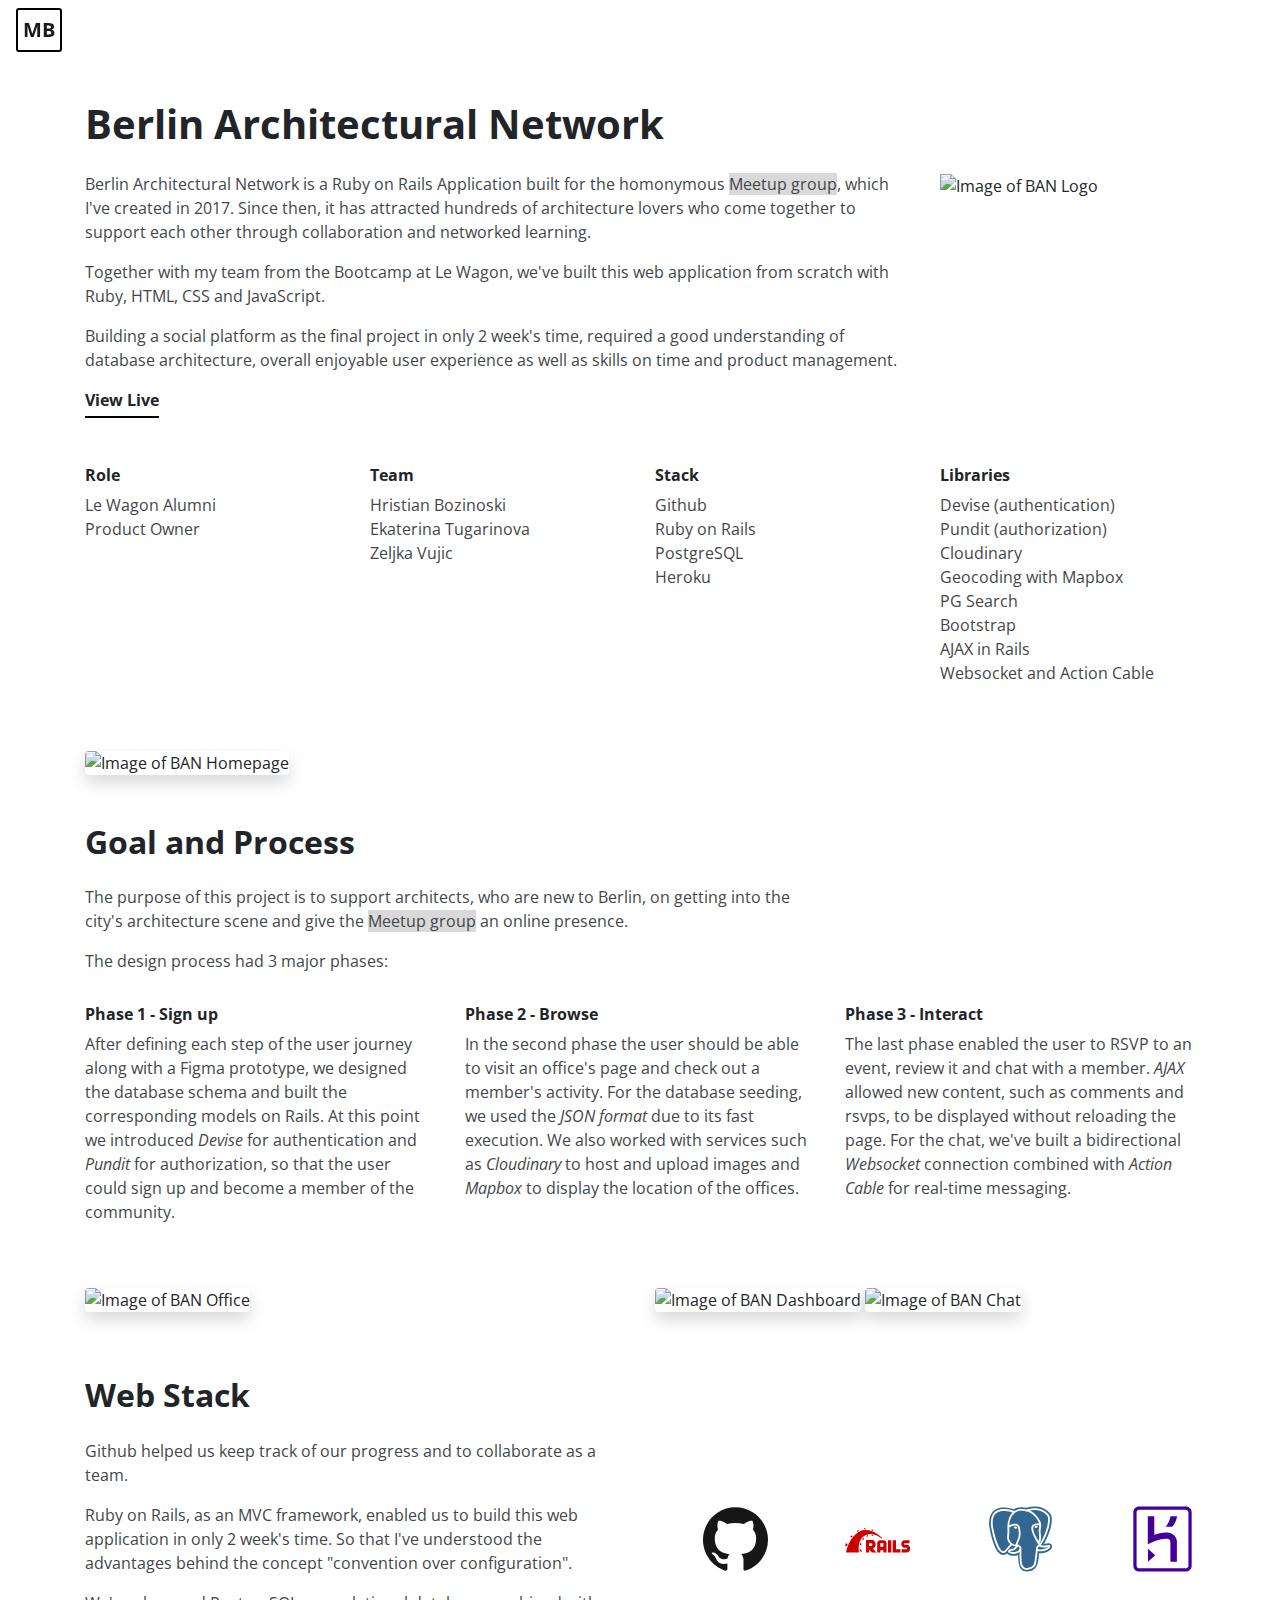
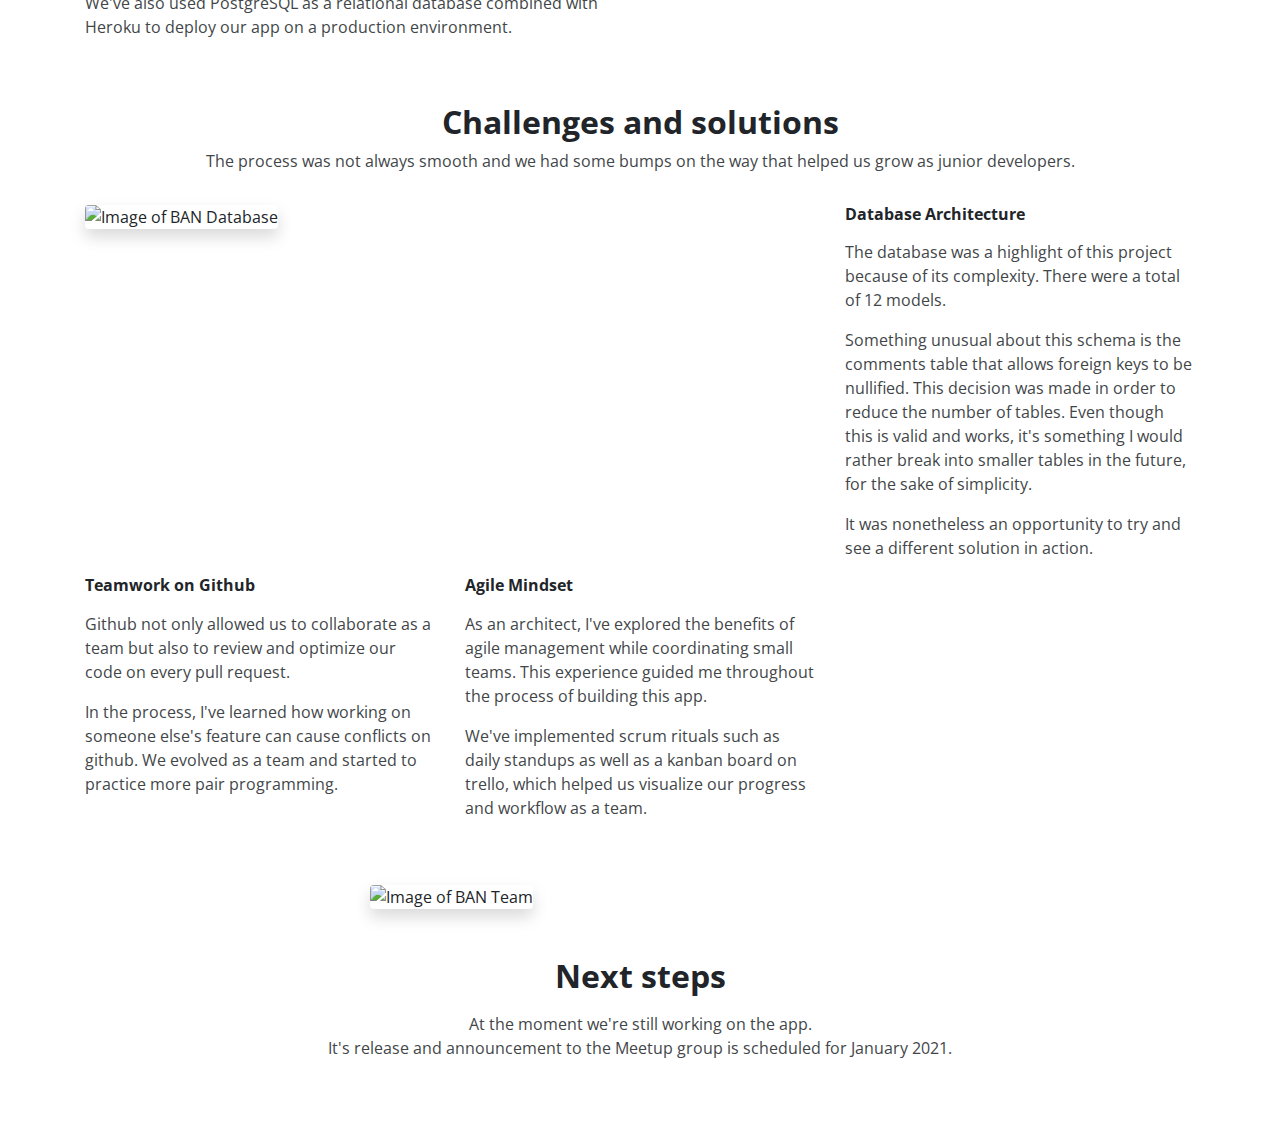
==== pr_berlinarchnet.html @ afd5232c "added lightbox to projects" ====
<!DOCTYPE html>
<html lang="en">
	<head>
		<meta charset="UTF-8">
		<meta name="viewport" content="width=device-width, initial-scale=1">
		<title>Maria Braganca</title>
		<!-- Boostrap -->
		<link rel="stylesheet" href="https://stackpath.bootstrapcdn.com/bootstrap/4.3.1/css/bootstrap.min.css" integrity="sha384-ggOyR0iXCbMQv3Xipma34MD+dH/1fQ784/j6cY/iJTQUOhcWr7x9JvoRxT2MZw1T" crossorigin="anonymous">
		<!-- Fontawesome -->
		<script src="https://kit.fontawesome.com/2e7849f35e.js" crossorigin="anonymous"></script>
		<!-- Google Fonts -->
		<link href="https://fonts.googleapis.com/css2?family=Open+Sans:wght@300;400;700&display=swap" rel="stylesheet">
		<!-- CSS -->
		<link rel="stylesheet" href="style.css">
	</head>
	<body>
	<!-- Navbar  -->
    <nav class="navbar navbar-expand-lg navbar-light bg-transparent fixed-top">
      <a class="navbar-brand font-weight-bold logo" href="index.html">MB</a>
    </nav>
		<!-- Content  -->
		<div class="container mx-auto min-vh-100">
			<!-- Summary -->
			<div class="row mb-5" id="ban-summary">
				<div class="col-12 mb-3">
					<h1>Berlin Architectural Network</h1>
				</div>
				<div class="col-12 col-lg-9">
					<p>Berlin Architectural Network is a Ruby on Rails Application built for the homonymous <a href="https://www.meetup.com/BAN-Berlin-Architectural-Network/" title="Link to BAN Meetup group">Meetup group</a>, which I've created in 2017. Since then, it has attracted hundreds of architecture lovers who come together to support each other through collaboration and networked learning.</p>
          <p>Together with my team from the Bootcamp at Le Wagon, we've built this web application from scratch with Ruby, HTML, CSS and JavaScript.</p>
					<p>Building a social platform as the final project in only 2 week's time, required a good understanding of database architecture, overall enjoyable user experience as well as skills on time and product management.</p>
					<a href="https://berlinarchnet.herokuapp.com/" class="btn-view" title="Link to BAN on Heroku" target="_blank">View Live</a>
				</div>
				<div class="col-12 col-lg-3">
					<img src="https://res.cloudinary.com/db5jh0zwo/image/upload/v1601827011/profile/ban-logo.png" class="img-fluid w-100" alt="Image of BAN Logo">
				</div>
			</div>
			<!-- Labels -->
			<div class="row my-5" id="ban-labels">
				<div class="col-12 col-lg-3">
					<h6>Role</h6>
					<ul>
						<li>Le Wagon Alumni</li>
						<li>Product Owner</li>
					</ul>
					<p></p>
				</div>
				<div class="col-12 col-lg-3">
					<h6>Team</h6>
					<ul>
						<li>Hristian Bozinoski</li>
						<li>Ekaterina Tugarinova</li>
						<li>Zeljka Vujic</li>
					</ul>
				</div>
				<div class="col-12 col-lg-3">
					<h6>Stack</h6>
					<ul>
						<li>Github</li>
						<li>Ruby on Rails</li>
						<li>PostgreSQL</li>
						<li>Heroku</li>
					</ul>
				</div>
				<div class="col-12 col-lg-3">
					<h6>Libraries</h6>
					<ul>
						<li>Devise (authentication)</li>
						<li>Pundit (authorization)</li>
						<li>Cloudinary</li>
						<li>Geocoding with Mapbox</li>
						<li>PG Search</li>
						<li>Bootstrap</li>
						<li>AJAX in Rails</li>
						<li>Websocket and Action Cable</li>
					</ul>
				</div>
			</div>
			<div class="row">
				<div class="col-12">
					<img src="https://res.cloudinary.com/db5jh0zwo/image/upload/v1601891589/profile/ban-homepage.jpg" class="img-fluid w-100 shadow rounded" alt="Image of BAN Homepage">
				</div>
			</div>
			<!-- Goal -->
			<div class="row mt-5 mb-3" id="ban-goal">
				<div class="col-12 mb-3">
					<h2>Goal and Process</h2>
				</div>
				<div class="col-12 col-lg-8">
					<p>The purpose of this project is to support architects, who are new to Berlin, on getting into the city's architecture scene and give the <a href="https://www.meetup.com/BAN-Berlin-Architectural-Network/" title="Link to BAN Meetup group">Meetup group</a> an online presence.</p>
					<p>The design process had 3 major phases:</p>
				</div>
			</div>
			<!-- Process -->
			<div class="row mb-5" id="ban-process">
				<div class="col-12 col-lg-4">
					<h6>Phase 1 - Sign up</h6> 
					<p>After defining each step of the user journey along with a Figma prototype, we designed the database schema and built the corresponding models on Rails. At this point we introduced <span class="font-italic">Devise</span> for authentication and <span class="font-italic">Pundit</span> for authorization, so that the user could sign up and become a member of the community. </p>
				</div>
				<div class="col-12 col-lg-4">
					<h6>Phase 2 - Browse</h6>
					<p>In the second phase the user should be able to visit an office's page and check out a member's activity. For the database seeding, we used the <span class="font-italic">JSON format</span> due to its fast execution. We also worked with services such as <span class="font-italic">Cloudinary</span> to host and upload images and <span class="font-italic">Mapbox</span> to display the location of the offices. </p> 
				</div>
				<div class="col-12 col-lg-4">
					<h6>Phase 3 - Interact</h6>
					<p>The last phase enabled the user to RSVP to an event, review it and chat with a member. <span class="font-italic">AJAX</span> allowed new content, such as comments and rsvps, to be displayed without reloading the page. For the chat, we've built a bidirectional <span class="font-italic">Websocket</span> connection combined with <span class="font-italic">Action Cable</span> for real-time messaging.</p>
				</div>
			</div>
			<!-- Gallery -->
			<div class="row my-5" id="gallery" data-toggle="modal" data-target="#exampleModal">
				<div class="col-12 col-lg-6 my-auto">
					<img src="https://res.cloudinary.com/db5jh0zwo/image/upload/v1601894110/profile/ban-office-show.jpg" class="img-fluid w-100 shadow rounded mb-3" data-target="#carouselExample" data-slide-to="0" alt="Image of BAN Office">
				</div>
				<div class="col-12 col-lg-6">
					<img src="https://res.cloudinary.com/db5jh0zwo/image/upload/v1601828246/profile/ban-user-dashboard.jpg" class="img-fluid w-100 shadow rounded mb-3" data-target="#carouselExample" data-slide-to="1" alt="Image of BAN Dashboard">
					<img src="https://res.cloudinary.com/db5jh0zwo/image/upload/v1601827010/profile/ban-chat.jpg" class="img-fluid w-100 shadow rounded mb-3" data-target="#carouselExample" data-slide-to="2" alt="Image of BAN Chat">
				</div>
			</div>
			<!-- Modal -->
			<div class="modal fade bd-example-modal-lg" id="exampleModal" tabindex="-1" role="dialog" aria-hidden="true">
				<div class="modal-dialog modal-xl" role="document">
					<div class="modal-content">
						<div class="modal-header">
							<h5>BAN's Gallery</h5>
							<button type="button" class="close" data-dismiss="modal" aria-label="Close">
								<span aria-hidden="true">×</span>
							</button>
						</div>
						<div class="modal-body">
							<!-- Carousel markup: https://getbootstrap.com/docs/4.4/components/carousel/ -->
							<div id="carouselExample" class="carousel slide" data-ride="carousel">
								<div class="carousel-inner">
									<div class="carousel-item active">
										<img class="d-block w-100" src="https://res.cloudinary.com/db5jh0zwo/image/upload/v1601894110/profile/ban-office-show.jpg">
									</div>
									<div class="carousel-item">
										<img class="d-block w-100" src="https://res.cloudinary.com/db5jh0zwo/image/upload/v1601828246/profile/ban-user-dashboard.jpg">
									</div>
									<div class="carousel-item">
										<img class="d-block w-100" src="https://res.cloudinary.com/db5jh0zwo/image/upload/v1601827010/profile/ban-chat.jpg">
									</div>
									</div>
								<a class="carousel-control-prev" href="#carouselExample" role="button" data-slide="prev">
									<span class="carousel-control-prev-icon" aria-hidden="true"></span>
									<span class="sr-only">Previous</span>
								</a>
								<a class="carousel-control-next" href="#carouselExample" role="button" data-slide="next">
									<span class="carousel-control-next-icon" aria-hidden="true"></span>
									<span class="sr-only">Next</span>
								</a>
							</div>
						</div>
						<div class="modal-footer">
							<button type="button" class="btn btn-secondary" data-dismiss="modal">Close</button>
						</div>
					</div>
				</div>
			</div>
			<!-- Web Stack -->
			<div class="row my-5 justify-content-between" id="ban-stack">
				<div class="col-12 mb-3">
					<h2>Web Stack</h2>
				</div>
				<div class="col-12 col-lg-6">
					<p>Github helped us keep track of our progress and to collaborate as a team.</p>
					<p>Ruby on Rails, as an MVC framework, enabled us to build this web application in only 2 week's time. So that I've understood the advantages behind the concept "convention over configuration".</p>
					<p>We've also used PostgreSQL as a relational database combined with Heroku to deploy our app on a production environment.</p>
				</div>
				<svg role="img" viewBox="0 0 24 24" xmlns="http://www.w3.org/2000/svg" class="col-4 col-lg-1 mb-3" style="fill: #181717"><title>GitHub icon</title><path d="M12 .297c-6.63 0-12 5.373-12 12 0 5.303 3.438 9.8 8.205 11.385.6.113.82-.258.82-.577 0-.285-.01-1.04-.015-2.04-3.338.724-4.042-1.61-4.042-1.61C4.422 18.07 3.633 17.7 3.633 17.7c-1.087-.744.084-.729.084-.729 1.205.084 1.838 1.236 1.838 1.236 1.07 1.835 2.809 1.305 3.495.998.108-.776.417-1.305.76-1.605-2.665-.3-5.466-1.332-5.466-5.93 0-1.31.465-2.38 1.235-3.22-.135-.303-.54-1.523.105-3.176 0 0 1.005-.322 3.3 1.23.96-.267 1.98-.399 3-.405 1.02.006 2.04.138 3 .405 2.28-1.552 3.285-1.23 3.285-1.23.645 1.653.24 2.873.12 3.176.765.84 1.23 1.91 1.23 3.22 0 4.61-2.805 5.625-5.475 5.92.42.36.81 1.096.81 2.22 0 1.606-.015 2.896-.015 3.286 0 .315.21.69.825.57C20.565 22.092 24 17.592 24 12.297c0-6.627-5.373-12-12-12"/></svg>
				<svg role="img" viewBox="0 0 24 24" xmlns="http://www.w3.org/2000/svg" class="col-4 col-lg-1 mb-3" style="fill: #CC0000"><title>Ruby on Rails icon</title><path d="M20.8848485 15.8107143v1.1635714h1.9818182c.4060606 0 1.1030303-.315 1.1272727-1.19571427v-.45c0-.75214286-.5818182-1.1957143-1.1272727-1.1957143h-.9878788v-.54h1.9575757v-1.17h-1.8787878c-.4848485 0-1.1333334.42428573-1.1333334 1.215v.405c0 .7907143.6424243 1.1957143 1.1333334 1.1957143 1.3636363.00642857-.3272728 0 .9333333 0v.56571428l-2.0060606.0064286zm-10.6181818-.28285716s1.060606-.09642857 1.060606-1.5492857c0-1.45285715-1.2848485-1.58785715-1.2848485-1.58785715H7.72727273v4.5835714H8.8909091v-1.1057143l1.0060606 1.1057142h1.7212121l-1.3515151-1.4464286zm-.44848488-.93857143H8.8909091v-1.0478571h.93333332s.26060608.1028572.26060608.5207143c0 .4178572-.26666668.5271429-.26666668.5271429zM14.2 12.4228572h-1.1818182c-.8424242 0-1.1272727.81-1.1272727 1.1957143v3.35571427h1.1818182v-.8035714h1.1090909v.8035714h1.1454545V13.6185715c0-.97714286-.8363636-1.1957143-1.1272727-1.1957143zm-.0181818 2.44928572h-1.1151515V13.76s0-.2507143.3696969-.2507143h.4060606c.3272728 0 .3333334.2507143.3333334.2507143v1.11214286h.0060606zm1.6848485-2.44928573h1.230303v4.5514285h-1.230303v-4.5514285zm2.9575757 3.375v-3.375H17.6v4.5514285h2.8787879v-1.1764285h-1.6545455zM.42424242 16.9742857h4.7878788S4.2969697 12.545 7.3272727 10.75142858c.66060607-.34071428 2.76363638-1.61357143 6.20606058 1.08642857.1090909-.09642857.2121212-.17357143.2121212-.17357143s-3.1515151-3.33642856-6.66060602-2.9635714c-1.76363636.16714284-3.93333333 1.87071427-5.2060606 4.12071427-1.27272726 2.25-1.45454546 4.1528571-1.45454546 4.1528571zM.42424242 16.9742857h4.7878788S4.2969697 12.545 7.3272727 10.75142858c.66060607-.34071428 2.76363638-1.61357143 6.20606058 1.08642857.1090909-.09642857.2121212-.17357143.2121212-.17357143s-3.1515151-3.33642856-6.66060602-2.9635714c-1.76363636.16714284-3.93333333 1.87071427-5.2060606 4.12071427-1.27272726 2.25-1.45454546 4.1528571-1.45454546 4.1528571zM.42424242 16.9742857h4.7878788S4.2969697 12.545 7.3272727 10.75142858c.66060607-.34071428 2.76363638-1.61357143 6.20606058 1.08642857.1090909-.09642857.2121212-.17357143.2121212-.17357143s-3.1515151-3.33642856-6.66060602-2.9635714c-1.76969696.16714284-3.93939393 1.87071427-5.2121212 4.12071427C.6 15.0714285.4242424 16.9742857.4242424 16.9742857zM10.4 9.0607143L10.4242424 8.63c-.0545454-.03214286-.2060606-.1092857-.58787876-.225l-.02424243.4242857c.2.0707143.3939394.14785716.5878788.2314286zM9.82424242 10.42357143l-.02424242.405c.2.00642857.4.03214286.6.07714286l.0242424-.3985715c-.2060606-.045-.4060606-.0707143-.59999998-.0835715zm-2.24242424-2.0057143h.06060606l-.12121212-.39214284c-.1878788 0-.38181818.0128571-.58181818.0385714l.1151515.3792857c.1757576-.0192857.35151517-.0257143.52727274-.0257143zm.2909091 2.3657143l.13939393.44357143c.1757576-.09.3515152-.16714286.5272728-.225l-.1333333-.42428572c-.2060606.06428572-.3818182.135-.5333333.2057143zM5.1212121 9.09285713l-.27272727-.44357142c-.15151515.0835715-.3090909.1735715-.47272727.2764286l.27878787.45c.15757576-.1028571.3090909-.1992857.46666667-.2828571zm1.24242424 2.89285716l.2909091.4628571c.1030303-.1607143.22424242-.3085715.35757575-.4564286L6.7393939 11.555c-.13939394.135-.26666667.28285714-.37575758.4307143zm-.87878788 2.07l.4909091.4114285C6 14.2164285 6.04242424 13.9657143 6.1030303 13.715l-.43636363-.36642857c-.07878788.23785714-.13333334.47571428-.1818182.70714286zM2.830303 11.0021428L2.4 10.60357142c-.15757576.1607143-.3090909.32142858-.44848485.48214287L2.41818182 11.51c.12727273-.17357143.26666666-.34714286.4121212-.50785714zM1 13.8757143l-.6969697-.27c-.1151515.27642856-.24242424.59785713-.3030303.77142856l.6969697.27C.77575758 14.42857143.9030303 14.11357143 1 13.8757143zm4.3939394 1.81285713c.0121212.34071428.04242424.61714286.07272727.81L6.1939394 16.775c-.05454546-.2507143-.10909092-.53357143-.14545455-.8357143l-.65454546-.25071427z"/></svg>
				<svg role="img" viewBox="0 0 24 24" xmlns="http://www.w3.org/2000/svg" class="col-4 col-lg-1 mb-3" style="fill: #336791"><title>PostgreSQL icon</title><path d="M17.128 0a10.134 10.134 0 0 0-2.755.403l-.063.02A10.922 10.922 0 0 0 12.6.258C11.422.238 10.41.524 9.594 1 8.79.721 7.122.24 5.364.336 4.14.403 2.804.775 1.814 1.82.827 2.865.305 4.482.415 6.682c.03.607.203 1.597.49 2.879s.69 2.783 1.193 4.152c.503 1.37 1.054 2.6 1.915 3.436.43.419 1.022.771 1.72.742.49-.02.933-.235 1.315-.552.186.245.385.352.566.451.228.125.45.21.68.266.413.103 1.12.241 1.948.1.282-.047.579-.139.875-.27.011.33.024.653.037.98.041 1.036.067 1.993.378 2.832.05.137.187.843.727 1.466.54.624 1.598 1.013 2.803.755.85-.182 1.931-.51 2.649-1.532.71-1.01 1.03-2.459 1.093-4.809.016-.127.035-.235.055-.336l.169.015h.02c.907.041 1.891-.088 2.713-.47.728-.337 1.279-.678 1.68-1.283.1-.15.21-.331.24-.643s-.149-.8-.446-1.025c-.595-.452-.969-.28-1.37-.197a6.27 6.27 0 0 1-1.202.146c1.156-1.947 1.985-4.015 2.458-5.845.28-1.08.437-2.076.45-2.947.013-.871-.058-1.642-.58-2.309C21.36.6 19.067.024 17.293.004c-.055-.001-.11-.002-.165-.001zm-.047.64c1.678-.016 3.822.455 5.361 2.422.346.442.449 1.088.437 1.884-.013.795-.16 1.747-.429 2.79-.522 2.02-1.508 4.375-2.897 6.488a.756.756 0 0 0 .158.086c.29.12.951.223 2.27-.048.332-.07.575-.117.827.075a.52.52 0 0 1 .183.425.704.704 0 0 1-.13.336c-.255.383-.758.746-1.403 1.045-.571.266-1.39.405-2.116.413-.364.004-.7-.024-.985-.113l-.018-.007c-.11 1.06-.363 3.153-.528 4.108-.132.77-.363 1.382-.804 1.84-.44.458-1.063.734-1.901.914-1.038.223-1.795-.017-2.283-.428-.487-.41-.71-.954-.844-1.287-.092-.23-.14-.528-.186-.926-.046-.398-.08-.885-.103-1.434a51.426 51.426 0 0 1-.03-2.523 3.061 3.061 0 0 1-1.552.76c-.689.117-1.304.002-1.671-.09a2.276 2.276 0 0 1-.52-.201c-.17-.091-.332-.194-.44-.397a.56.56 0 0 1-.057-.381.61.61 0 0 1 .218-.331c.198-.161.46-.251.855-.333.719-.148.97-.249 1.123-.37.13-.104.277-.314.537-.622a1.16 1.16 0 0 1-.003-.041 2.96 2.96 0 0 1-1.33-.358c-.15.158-.916.968-1.85 2.092-.393.47-.827.74-1.285.759-.458.02-.872-.211-1.224-.552-.703-.683-1.264-1.858-1.753-3.186-.488-1.328-.885-2.807-1.167-4.067-.283-1.26-.45-2.276-.474-2.766-.105-2.082.382-3.485 1.217-4.37.836-.885 1.982-1.22 3.099-1.284 2.005-.115 3.909.584 4.294.734.742-.504 1.698-.818 2.892-.798a7.39 7.39 0 0 1 1.681.218l.02-.009a6.854 6.854 0 0 1 .739-.214A9.626 9.626 0 0 1 17.08.642zm.152.67h-.146a8.74 8.74 0 0 0-1.704.192c1.246.552 2.187 1.402 2.85 2.25a8.44 8.44 0 0 1 1.132 1.92c.11.264.184.487.226.66.021.087.035.16.04.236.002.038.004.077-.012.144 0 .003-.005.01-.006.013.03.876-.187 1.47-.213 2.306-.02.606.135 1.318.173 2.095.036.73-.052 1.532-.526 2.319.04.048.076.096.114.144 1.254-1.975 2.158-4.16 2.64-6.023.258-1.003.395-1.912.407-2.632.01-.72-.124-1.242-.295-1.46-1.342-1.716-3.158-2.153-4.68-2.165zm-4.79.256c-1.182.003-2.03.36-2.673.895-.663.553-1.108 1.31-1.4 2.085-.347.92-.466 1.81-.513 2.414l.013-.008c.357-.2.826-.4 1.328-.516.502-.115 1.043-.151 1.533.039s.895.637 1.042 1.315c.704 3.257-.219 4.468-.559 5.382a9.61 9.61 0 0 0-.331 1.013c.043-.01.086-.022.129-.026.24-.02.428.06.54.108.342.142.577.44.704.78.033.089.057.185.071.284a.336.336 0 0 1 .02.127 55.14 55.14 0 0 0 .013 3.738c.023.538.057 1.012.1 1.386.043.373.104.657.143.753.128.32.315.739.653 1.024.338.284.823.474 1.709.284.768-.165 1.242-.394 1.559-.723.316-.329.505-.787.626-1.488.181-1.05.545-4.095.589-4.668-.02-.432.044-.764.182-1.017.142-.26.362-.419.552-.505.095-.043.184-.072.257-.093a5.956 5.956 0 0 0-.243-.325 4.456 4.456 0 0 1-.666-1.099 8.296 8.296 0 0 0-.257-.483c-.133-.24-.301-.54-.477-.877-.352-.675-.735-1.493-.934-2.29-.198-.796-.227-1.62.281-2.201.45-.516 1.24-.73 2.426-.61-.035-.105-.056-.192-.115-.332a7.817 7.817 0 0 0-1.041-1.764c-1.005-1.285-2.632-2.559-5.146-2.6h-.115zm-6.642.052c-.127 0-.254.004-.38.011-1.01.058-1.965.351-2.648 1.075-.684.724-1.134 1.911-1.036 3.876.019.372.181 1.414.459 2.652.277 1.238.67 2.695 1.142 3.982.473 1.287 1.046 2.407 1.59 2.937.274.265.512.372.728.363.217-.01.478-.135.797-.518a43.244 43.244 0 0 1 1.81-2.048 3.497 3.497 0 0 1-1.167-3.15c.103-.739.117-1.43.105-1.976-.012-.532-.05-.886-.05-1.107a.336.336 0 0 1 0-.019v-.005l-.001-.006v-.001a9.893 9.893 0 0 1 .592-3.376c.28-.744.697-1.5 1.322-2.112-.614-.202-1.704-.51-2.884-.568a7.603 7.603 0 0 0-.38-.01zM18.199 6.9c-.679.009-1.06.184-1.26.413-.283.325-.31.895-.134 1.597.175.703.537 1.489.877 2.142.17.327.335.621.468.86.134.24.232.41.292.555.055.134.116.252.178.362.263-.555.31-1.1.283-1.668-.035-.703-.198-1.422-.174-2.15.027-.851.195-1.405.21-2.063a5.793 5.793 0 0 0-.74-.048zm-8.234.115a2.82 2.82 0 0 0-.616.074 4.665 4.665 0 0 0-1.153.449 2.417 2.417 0 0 0-.349.228l-.022.02c.006.146.035.5.047 1.021.012.57-.002 1.297-.112 2.084-.239 1.71 1.002 3.126 2.46 3.128.085-.351.225-.707.365-1.082.406-1.094 1.205-1.892.532-5.006-.11-.51-.328-.716-.628-.832a1.474 1.474 0 0 0-.524-.084zm7.917.204h.05c.066.002.127.009.18.022.054.012.1.03.138.055a.164.164 0 0 1 .075.11l-.001.008h.001-.001a.24.24 0 0 1-.035.135.668.668 0 0 1-.11.15.677.677 0 0 1-.386.212.59.59 0 0 1-.41-.103.608.608 0 0 1-.13-.118.26.26 0 0 1-.063-.127.17.17 0 0 1 .042-.128.384.384 0 0 1 .117-.09c.096-.054.226-.094.373-.116.055-.008.109-.012.16-.013zm-7.82.168c.053 0 .109.005.166.013.153.021.289.062.393.122a.446.446 0 0 1 .133.106.223.223 0 0 1 .054.17.302.302 0 0 1-.075.154.649.649 0 0 1-.143.13.64.64 0 0 1-.448.113.728.728 0 0 1-.42-.228.71.71 0 0 1-.118-.164.28.28 0 0 1-.041-.177c.015-.108.104-.164.191-.195a.866.866 0 0 1 .307-.04zm9.06 7.343l-.003.001c-.147.053-.268.075-.37.12a.452.452 0 0 0-.239.214c-.063.115-.117.319-.101.666a.51.51 0 0 0 .148.07c.171.052.458.086.778.081.638-.007 1.423-.156 1.84-.35a3.95 3.95 0 0 0 .943-.615h-.001c-1.393.288-2.18.211-2.663.012a1.315 1.315 0 0 1-.332-.2zm-8.031.094h-.021c-.053.005-.13.023-.279.188-.348.39-.47.635-.757.864-.287.228-.66.35-1.405.503-.236.048-.371.101-.461.144.029.024.026.03.07.053.109.06.249.113.362.142.32.08.846.173 1.395.08.549-.094 1.12-.357 1.607-1.04.084-.118.093-.292.024-.479-.07-.187-.223-.348-.331-.393a.653.653 0 0 0-.204-.06z"/></svg>
				<svg role="img" viewBox="0 0 24 24" xmlns="http://www.w3.org/2000/svg" class="col-4 col-lg-1 mb-3" style="fill: #430098"><title>Heroku icon</title><path d="M20.61 0H3.39C2.189 0 1.23.96 1.23 2.16v19.681c0 1.198.959 2.159 2.16 2.159h17.22c1.2 0 2.159-.961 2.159-2.159V2.16C22.77.96 21.811 0 20.61 0zm.96 21.841c0 .539-.421.96-.96.96H3.39c-.54 0-.96-.421-.96-.96V2.16c0-.54.42-.961.96-.961h17.22c.539 0 .96.421.96.961v19.681zM6.63 20.399L9.33 18l-2.7-2.4v4.799zm9.72-9.719c-.479-.48-1.379-1.08-2.879-1.08-1.621 0-3.301.421-4.5.84V3.6h-2.4v10.38l1.68-.78s2.76-1.26 5.16-1.26c1.2 0 1.5.66 1.5 1.26v7.2h2.4v-7.2c.059-.179.059-1.501-.961-2.52zM13.17 7.5h2.4c1.08-1.26 1.62-2.521 1.8-3.9h-2.399c-.241 1.379-.841 2.64-1.801 3.9z"/></svg>
			</div>
			<!-- Challenges and solutions -->
			<div class="row my-5" id="ban-images">
				<div class="col-12 text-center mb-3">
					<h2>Challenges and solutions</h2>
					<p>The process was not always smooth and we had some bumps on the way that helped us grow as junior developers.</p>
				</div>
				<!-- Database -->
				<div class="col-12 col-lg-8">
					<img src="https://res.cloudinary.com/db5jh0zwo/image/upload/v1601827015/profile/ban-db.jpg" class="img-fluid w-100 shadow rounded mb-5" alt="Image of BAN Database">
				</div>
				<div class="col-12 col-lg-4">
					<h6 class="mb-3">Database Architecture</h6>
					<p>The database was a highlight of this project because of its complexity. There were a total of 12 models. </p>
					<p>Something unusual about this schema is the comments table that allows foreign keys to be nullified. This decision was made in order to reduce the number of tables. Even though this is valid and works, it's something I would rather break into smaller tables in the future, for the sake of simplicity.</p>
					<p>It was nonetheless an opportunity to try and see a different solution in action.</p>
				</div>
				<!-- Github -->
				<div class="col-12 col-lg-4">
					<h6 class="mb-3">Teamwork on Github</h6>
					<p>Github not only allowed us to collaborate as a team but also to review and optimize our code on every pull request.</p>
					<p>In the process, I've learned how working on someone else's feature can cause conflicts on github. We evolved as a team and started to practice more pair programming.</p>
				</div>
				<!-- Agile Mindset -->
				<div class="col-12 col-lg-4">
					<h6 class="mb-3">Agile Mindset</h6>
					<p>As an architect, I've explored the benefits of agile management while coordinating small teams. This experience guided me throughout the process of building this app.</p>
					<p>We've implemented scrum rituals such as daily standups as well as a kanban board on trello, which helped us visualize our progress and workflow as a team.</p>
				</div>
			</div>
			<!-- Team -->
			<div class="row justify-content-center">
				<div class="col-12 col-lg-6">
					<img src="https://res.cloudinary.com/db5jh0zwo/image/upload/e_saturation:-35/v1601892179/profile/ban-team.jpg" class="img-fluid shadow rounded"	 alt="Image of BAN Team">
				</div>
			</div>
			<!-- Next steps -->
			<div class="row justify-content-center my-5">
				<div class="col-12 col-lg-8 text-center">
					<h2 class="mb-3">Next steps</h2>
					<p>At the moment we're still working on the app. <br>It's release and announcement to the Meetup group is scheduled for January 2021.</p>
				</div>
			</div>
		</div>
		<!-- Footer  -->
		<footer></footer>
		<!-- Bootstrap  -->
		<script src="https://code.jquery.com/jquery-3.3.1.slim.min.js" integrity="sha384-q8i/X+965DzO0rT7abK41JStQIAqVgRVzpbzo5smXKp4YfRvH+8abtTE1Pi6jizo" crossorigin="anonymous"></script>
		<script src="https://cdnjs.cloudflare.com/ajax/libs/popper.js/1.14.7/umd/popper.min.js" integrity="sha384-UO2eT0CpHqdSJQ6hJty5KVphtPhzWj9WO1clHTMGa3JDZwrnQq4sF86dIHNDz0W1" crossorigin="anonymous"></script>
		<script src="https://stackpath.bootstrapcdn.com/bootstrap/4.3.1/js/bootstrap.min.js" integrity="sha384-JjSmVgyd0p3pXB1rRibZUAYoIIy6OrQ6VrjIEaFf/nJGzIxFDsf4x0xIM+B07jRM" crossorigin="anonymous"></script>
	</body>
</html>
---- style.css ----
/* CSS HTML Tags */
body {
    padding-top: 100px;
    font-family: 'Open Sans', sans-serif;
}
h1,h2,h3,h4,h5,h6 {
    font-weight: 700;
}
p {
    opacity: 85%;
}
ul {
    padding-left: 0;
}
ul  li {
    list-style-type: none;
    opacity: 85%;
}
p a {
    color: inherit;
    background-color: lightgray;
    transition: 0.5s;
}
p a:hover {
    color: inherit;
    background-color: yellow;
}
a {
    color: inherit;
}
a:hover {
    color: inherit;
    text-decoration: none;
}
/* CSS Logo */
.logo {
    border: 2px solid black;
    border-radius: 3px;
    padding: 5px;
    transition: 1s;
}
.logo:hover {
    background-color: black;
    color: white !important;
}
/* CSS View */
.btn-view {
    display: inline-block;
    border-bottom: 2px solid black;
    font-weight: 700;
    padding-bottom: 4px;
    transition: 0.5s;
}
.btn-view:hover   {
    border-bottom: 6px solid black;
}
/* CSS Link */
.links {
    display: inline;
}
.links a {
    color: black;
    opacity: 25%;
    font-size: 30px;
    margin-right: 10px;
    transition: 1s;
}
.links a:hover {
    opacity: 75%;
}
/* CSS Project Images */
.project-img {
    height: 380px;
    width: 100%;
    object-fit: cover;
    object-position: top;
    transition: 0.5s;
}
/* CSS Crop Thumbnails */
#gallery {
    cursor: pointer;
}
.carousel-item img {
    width: 100hw;
    object-fit: cover;
}
@media (min-width: 768px) {
    .modal-xl {
      width: 90%;
     max-width:1000px;
    }
  }
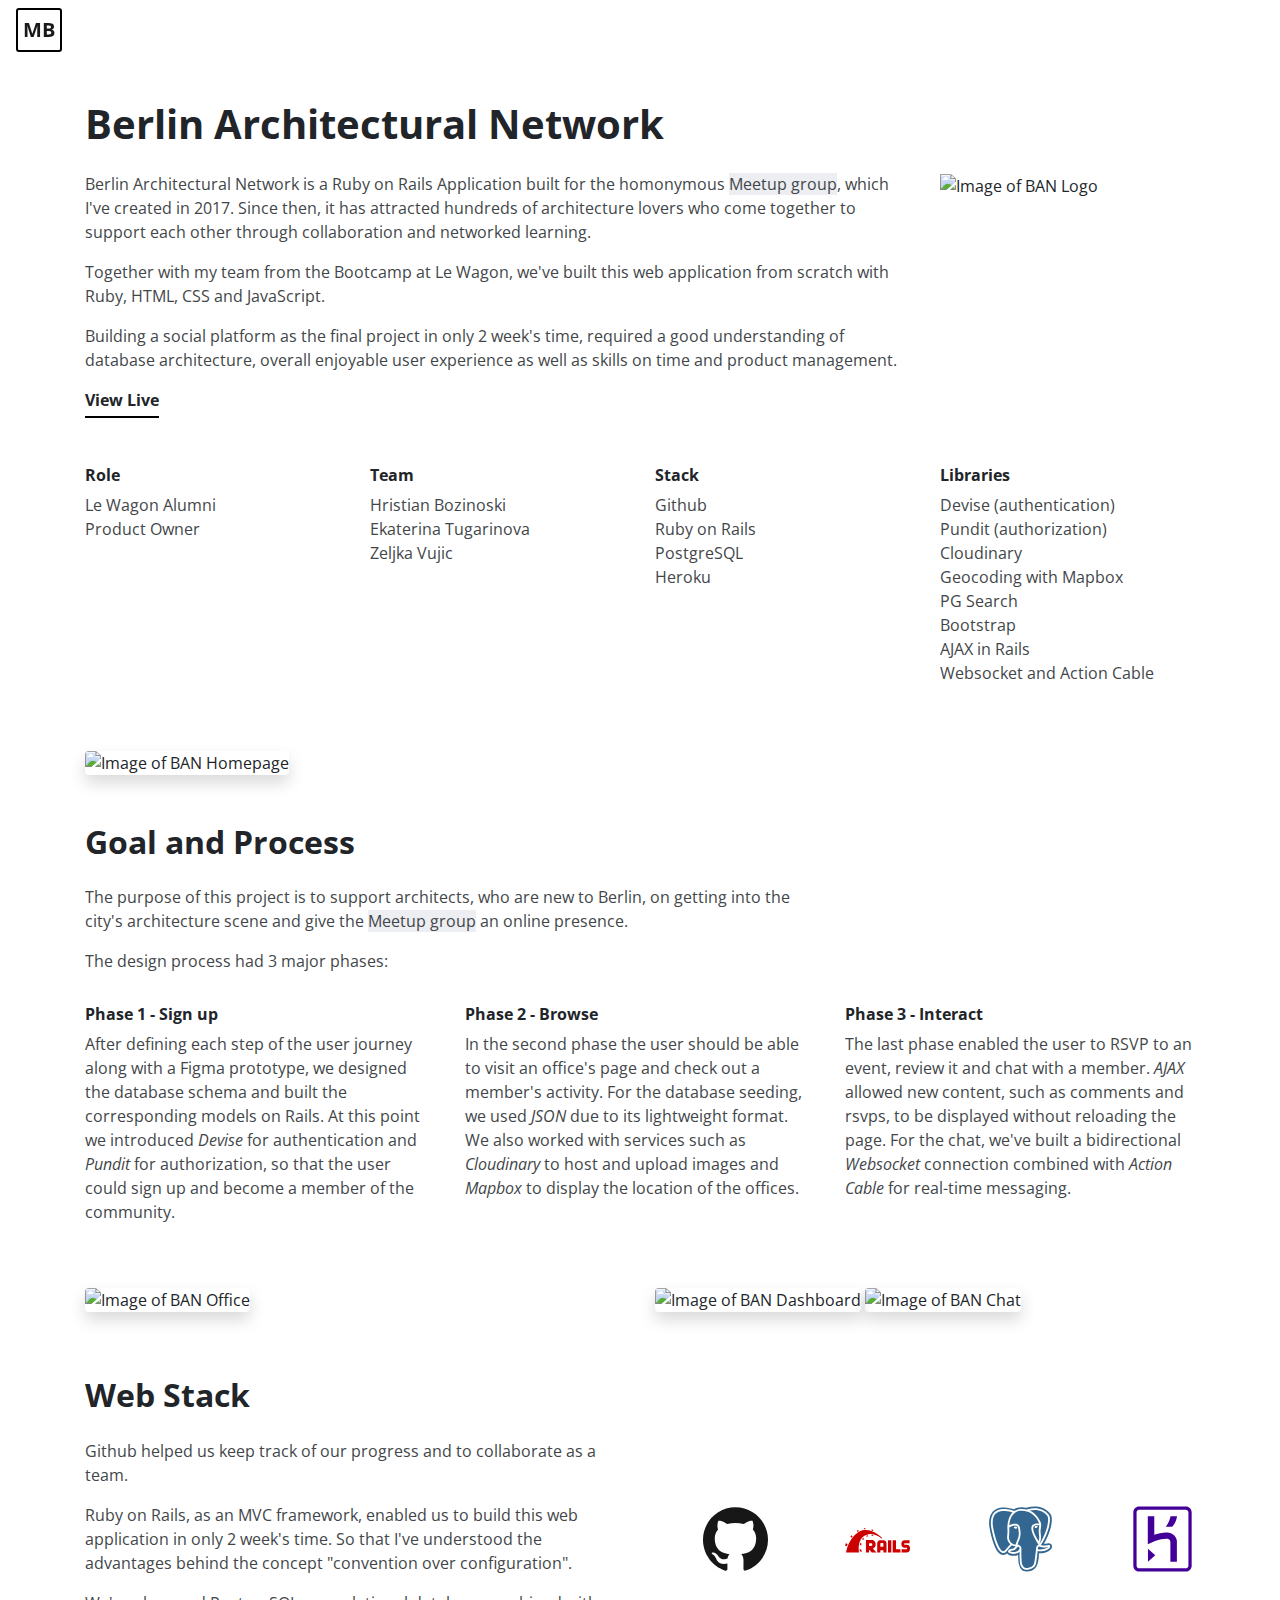
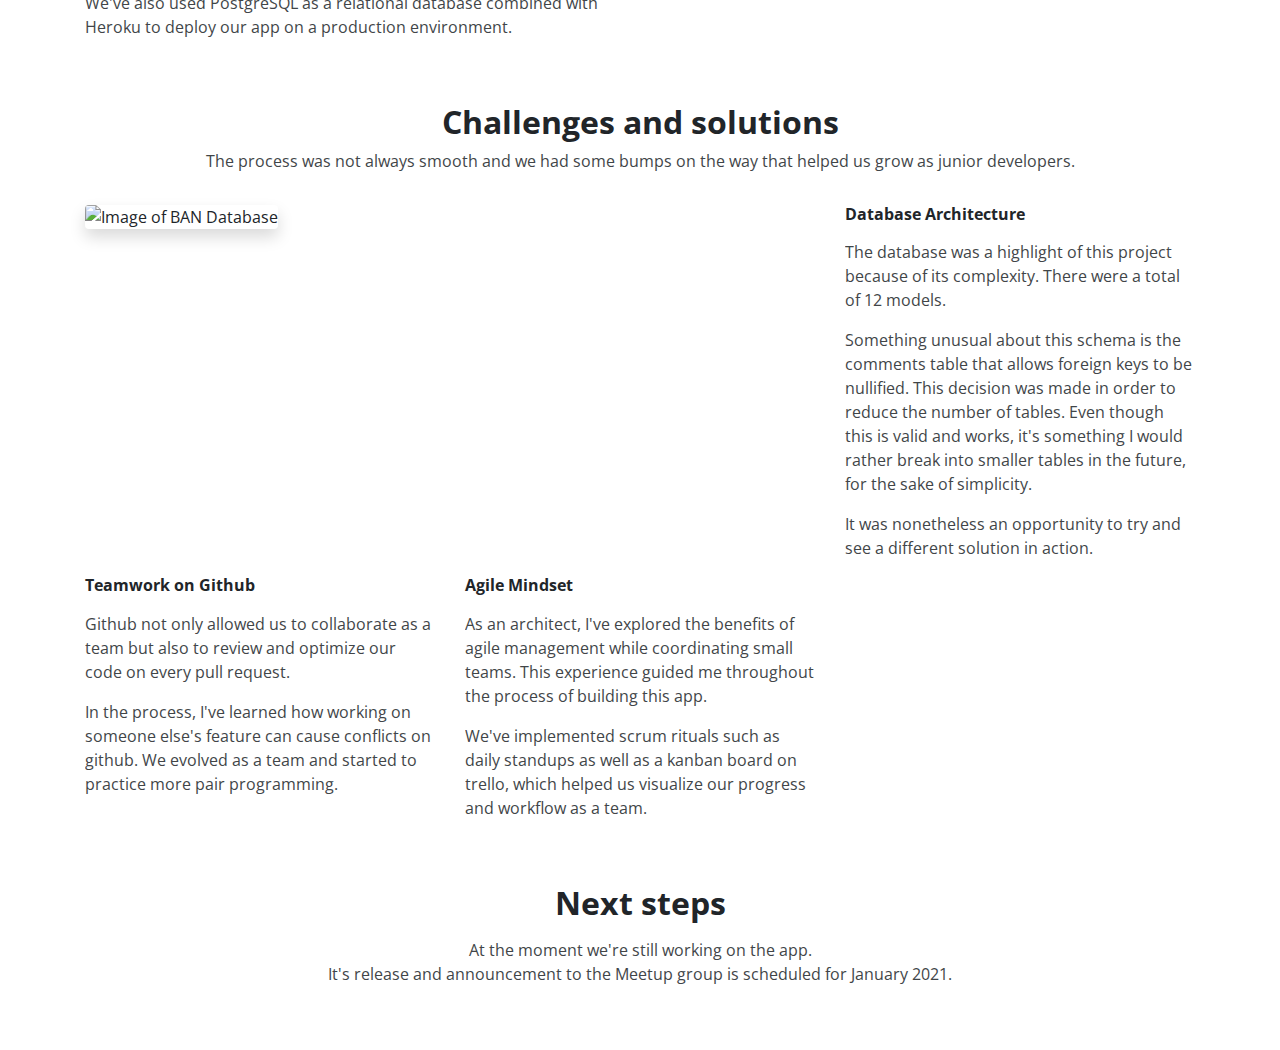
==== commit 77947e53: "updated index text" ====
--- a/pr_berlinarchnet.html
+++ b/pr_berlinarchnet.html
@@ -99,7 +99,7 @@
 				</div>
 				<div class="col-12 col-lg-4">
 					<h6>Phase 2 - Browse</h6>
-					<p>In the second phase the user should be able to visit an office's page and check out a member's activity. For the database seeding, we used the <span class="font-italic">JSON format</span> due to its fast execution. We also worked with services such as <span class="font-italic">Cloudinary</span> to host and upload images and <span class="font-italic">Mapbox</span> to display the location of the offices. </p> 
+					<p>In the second phase the user should be able to visit an office's page and check out a member's activity. For the database seeding, we used <span class="font-italic">JSON</span> due to its lightweight format. We also worked with services such as <span class="font-italic">Cloudinary</span> to host and upload images and <span class="font-italic">Mapbox</span> to display the location of the offices. </p> 
 				</div>
 				<div class="col-12 col-lg-4">
 					<h6>Phase 3 - Interact</h6>
@@ -200,12 +200,6 @@
 					<p>We've implemented scrum rituals such as daily standups as well as a kanban board on trello, which helped us visualize our progress and workflow as a team.</p>
 				</div>
 			</div>
-			<!-- Team -->
-			<div class="row justify-content-center">
-				<div class="col-12 col-lg-6">
-					<img src="https://res.cloudinary.com/db5jh0zwo/image/upload/e_saturation:-35/v1601892179/profile/ban-team.jpg" class="img-fluid shadow rounded"	 alt="Image of BAN Team">
-				</div>
-			</div>
 			<!-- Next steps -->
 			<div class="row justify-content-center my-5">
 				<div class="col-12 col-lg-8 text-center">
--- a/style.css
+++ b/style.css
@@ -18,7 +18,7 @@
 }
 p a {
     color: inherit;
-    background-color: lightgray;
+    background-color: #e9ecef;
     transition: 0.5s;
 }
 p a:hover {
@@ -59,14 +59,13 @@
     display: inline;
 }
 .links a {
-    color: black;
-    opacity: 25%;
+    color:  #ced4da;
     font-size: 30px;
     margin-right: 10px;
     transition: 1s;
 }
 .links a:hover {
-    opacity: 75%;
+    color: black;
 }
 /* CSS Project Images */
 .project-img {
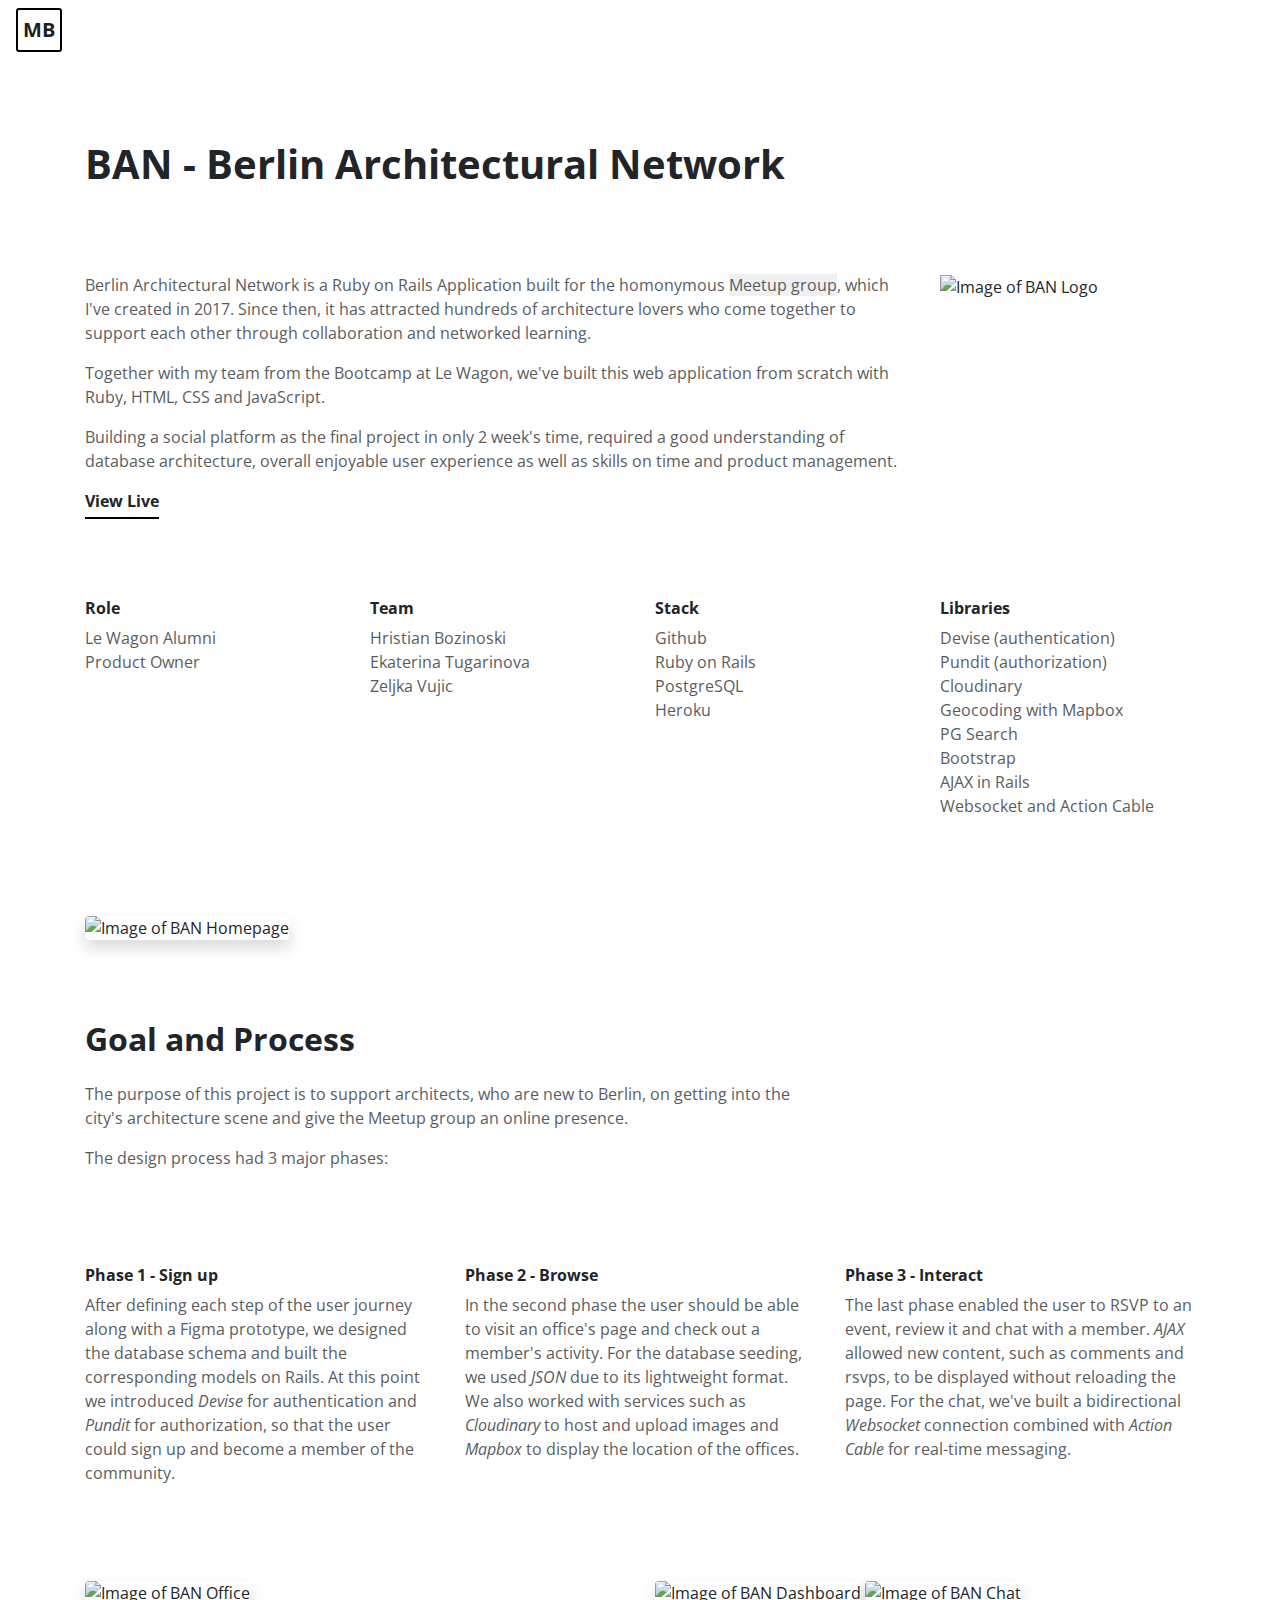
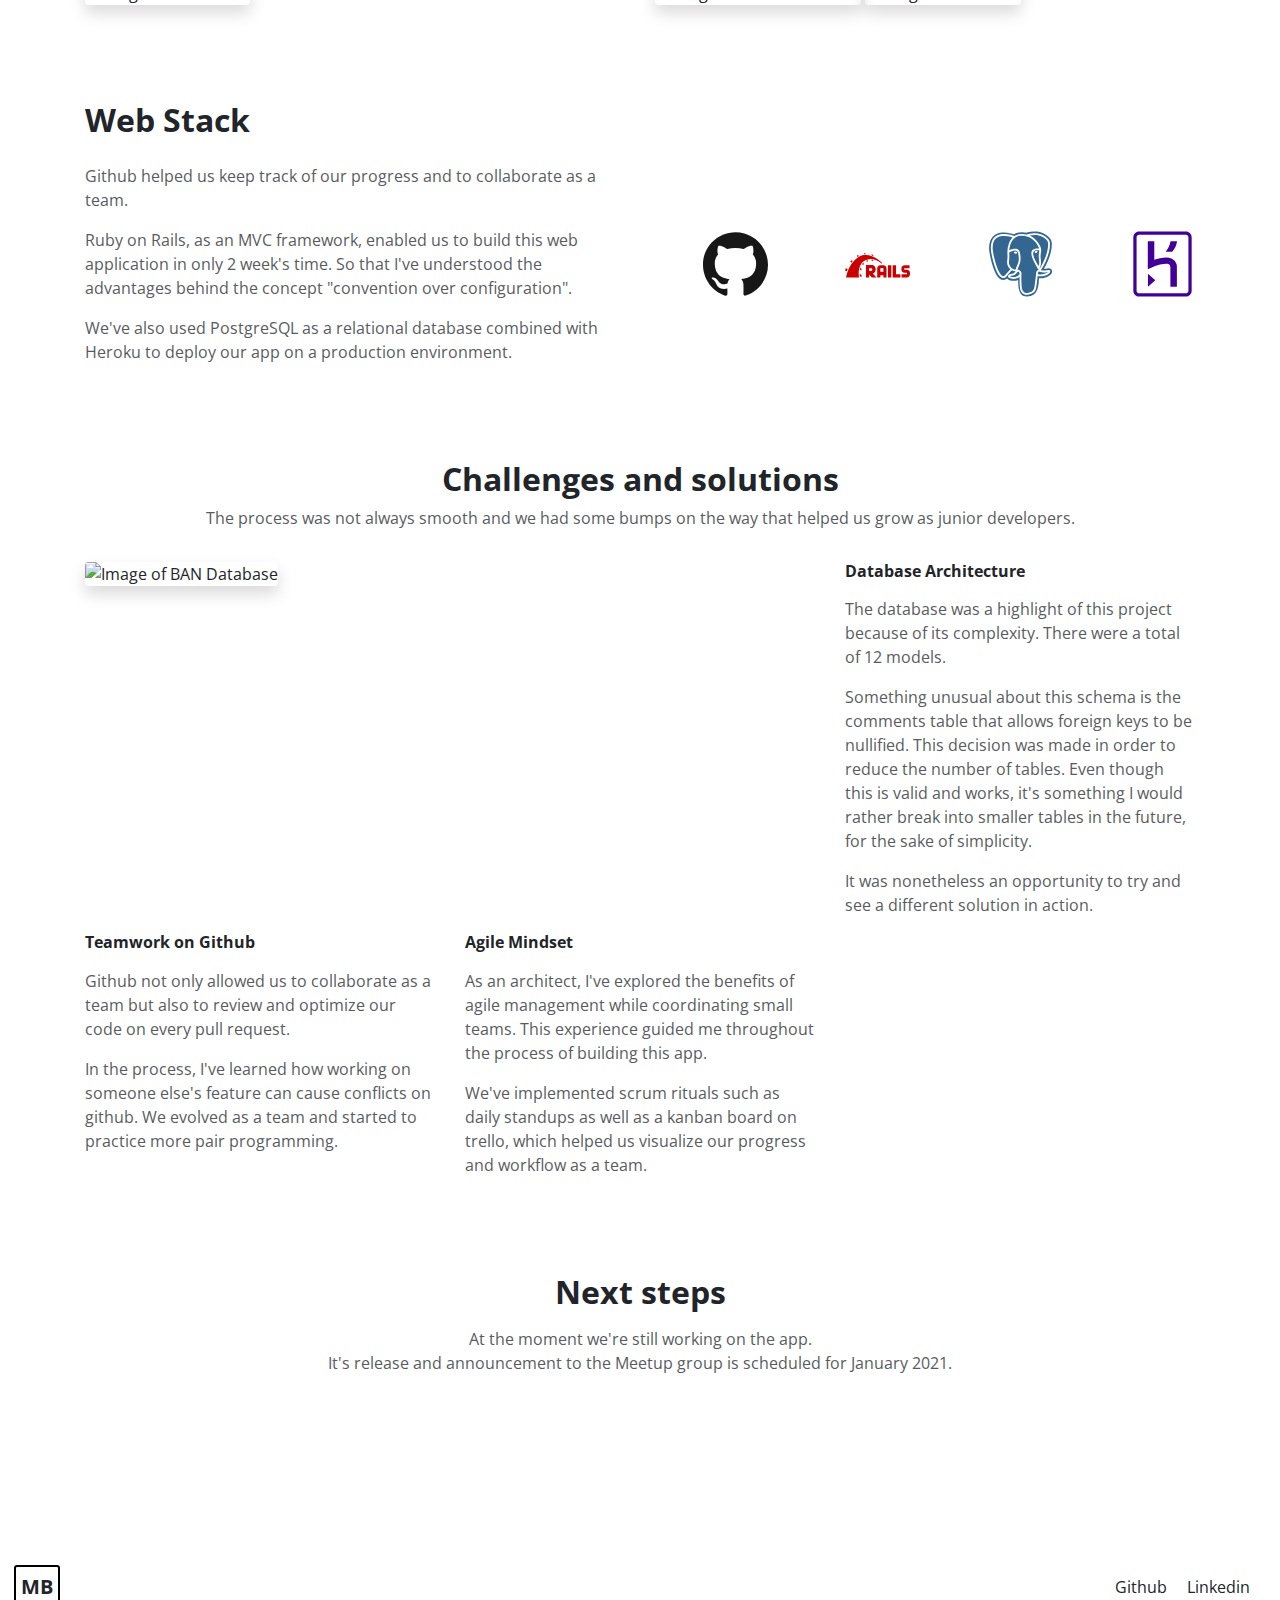
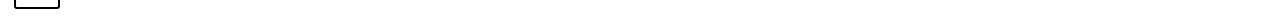
==== commit 14bfd214: "added footer and links" ====
--- a/pr_berlinarchnet.html
+++ b/pr_berlinarchnet.html
@@ -15,15 +15,19 @@
 	</head>
 	<body>
 	<!-- Navbar  -->
-    <nav class="navbar navbar-expand-lg navbar-light bg-transparent fixed-top">
+    <nav class="navbar navbar-expand-lg navbar-light bg-transparent">
       <a class="navbar-brand font-weight-bold logo" href="index.html">MB</a>
     </nav>
 		<!-- Content  -->
 		<div class="container mx-auto min-vh-100">
 			<!-- Summary -->
-			<div class="row mb-5" id="ban-summary">
+			<div class="row my-spacing" id="ban-summary">
 				<div class="col-12 mb-3">
-					<h1>Berlin Architectural Network</h1>
+					<h1>BAN - Berlin Architectural Network</h1>
+					<ul>
+						<li class="links mb-5"><a href="https://github.com/MariaBraganca/ban-berlinarchnet" target="_blank"><i class="fab fa-github"></i></a></li>
+						<li class="links mb-5"><a href="https://www.linkedin.com/in/mariabraganca/" target="_blank"><i class="fab fa-linkedin"></i></a></li>
+					</ul>
 				</div>
 				<div class="col-12 col-lg-9">
 					<p>Berlin Architectural Network is a Ruby on Rails Application built for the homonymous <a href="https://www.meetup.com/BAN-Berlin-Architectural-Network/" title="Link to BAN Meetup group">Meetup group</a>, which I've created in 2017. Since then, it has attracted hundreds of architecture lovers who come together to support each other through collaboration and networked learning.</p>
@@ -36,7 +40,7 @@
 				</div>
 			</div>
 			<!-- Labels -->
-			<div class="row my-5" id="ban-labels">
+			<div class="row my-spacing" id="ban-labels">
 				<div class="col-12 col-lg-3">
 					<h6>Role</h6>
 					<ul>
@@ -82,17 +86,17 @@
 				</div>
 			</div>
 			<!-- Goal -->
-			<div class="row mt-5 mb-3" id="ban-goal">
+			<div class="row my-spacing mb-3" id="ban-goal">
 				<div class="col-12 mb-3">
 					<h2>Goal and Process</h2>
 				</div>
 				<div class="col-12 col-lg-8">
-					<p>The purpose of this project is to support architects, who are new to Berlin, on getting into the city's architecture scene and give the <a href="https://www.meetup.com/BAN-Berlin-Architectural-Network/" title="Link to BAN Meetup group">Meetup group</a> an online presence.</p>
+					<p>The purpose of this project is to support architects, who are new to Berlin, on getting into the city's architecture scene and give the Meetup group an online presence.</p>
 					<p>The design process had 3 major phases:</p>
 				</div>
 			</div>
 			<!-- Process -->
-			<div class="row mb-5" id="ban-process">
+			<div class="row my-spacing" id="ban-process">
 				<div class="col-12 col-lg-4">
 					<h6>Phase 1 - Sign up</h6> 
 					<p>After defining each step of the user journey along with a Figma prototype, we designed the database schema and built the corresponding models on Rails. At this point we introduced <span class="font-italic">Devise</span> for authentication and <span class="font-italic">Pundit</span> for authorization, so that the user could sign up and become a member of the community. </p>
@@ -107,7 +111,7 @@
 				</div>
 			</div>
 			<!-- Gallery -->
-			<div class="row my-5" id="gallery" data-toggle="modal" data-target="#exampleModal">
+			<div class="row my-spacing" id="gallery" data-toggle="modal" data-target="#exampleModal">
 				<div class="col-12 col-lg-6 my-auto">
 					<img src="https://res.cloudinary.com/db5jh0zwo/image/upload/v1601894110/profile/ban-office-show.jpg" class="img-fluid w-100 shadow rounded mb-3" data-target="#carouselExample" data-slide-to="0" alt="Image of BAN Office">
 				</div>
@@ -157,7 +161,7 @@
 				</div>
 			</div>
 			<!-- Web Stack -->
-			<div class="row my-5 justify-content-between" id="ban-stack">
+			<div class="row my-spacing justify-content-between" id="ban-stack">
 				<div class="col-12 mb-3">
 					<h2>Web Stack</h2>
 				</div>
@@ -172,7 +176,7 @@
 				<svg role="img" viewBox="0 0 24 24" xmlns="http://www.w3.org/2000/svg" class="col-4 col-lg-1 mb-3" style="fill: #430098"><title>Heroku icon</title><path d="M20.61 0H3.39C2.189 0 1.23.96 1.23 2.16v19.681c0 1.198.959 2.159 2.16 2.159h17.22c1.2 0 2.159-.961 2.159-2.159V2.16C22.77.96 21.811 0 20.61 0zm.96 21.841c0 .539-.421.96-.96.96H3.39c-.54 0-.96-.421-.96-.96V2.16c0-.54.42-.961.96-.961h17.22c.539 0 .96.421.96.961v19.681zM6.63 20.399L9.33 18l-2.7-2.4v4.799zm9.72-9.719c-.479-.48-1.379-1.08-2.879-1.08-1.621 0-3.301.421-4.5.84V3.6h-2.4v10.38l1.68-.78s2.76-1.26 5.16-1.26c1.2 0 1.5.66 1.5 1.26v7.2h2.4v-7.2c.059-.179.059-1.501-.961-2.52zM13.17 7.5h2.4c1.08-1.26 1.62-2.521 1.8-3.9h-2.399c-.241 1.379-.841 2.64-1.801 3.9z"/></svg>
 			</div>
 			<!-- Challenges and solutions -->
-			<div class="row my-5" id="ban-images">
+			<div class="row my-spacing" id="ban-images">
 				<div class="col-12 text-center mb-3">
 					<h2>Challenges and solutions</h2>
 					<p>The process was not always smooth and we had some bumps on the way that helped us grow as junior developers.</p>
@@ -201,15 +205,26 @@
 				</div>
 			</div>
 			<!-- Next steps -->
-			<div class="row justify-content-center my-5">
+			<div class="row justify-content-center my-spacing">
 				<div class="col-12 col-lg-8 text-center">
 					<h2 class="mb-3">Next steps</h2>
 					<p>At the moment we're still working on the app. <br>It's release and announcement to the Meetup group is scheduled for January 2021.</p>
 				</div>
 			</div>
+			<!-- Arrows -->
+			<div class="row my-spacing">
+				<a href="#top" class="col-4 offset-4 text-center arrow"><i class="fas fa-arrow-up"></i></a>
+				<a href="pr_mrcocktail.html" class="col-4 text-right arrow"><i class="fas fa-arrow-right"></i></a>
+			</div>
 		</div>
 		<!-- Footer  -->
-		<footer></footer>
+		<footer>
+			<a class="navbar-brand font-weight-bold logo" href="index.html">MB</a>
+			<div>
+				<a href="https://github.com/MariaBraganca/" class="mr-3" target="_blank">Github</a>
+				<a href="https://www.linkedin.com/in/mariabraganca/" class="mr-3" target="_blank">Linkedin</a>
+			</div>
+		</footer>
 		<!-- Bootstrap  -->
 		<script src="https://code.jquery.com/jquery-3.3.1.slim.min.js" integrity="sha384-q8i/X+965DzO0rT7abK41JStQIAqVgRVzpbzo5smXKp4YfRvH+8abtTE1Pi6jizo" crossorigin="anonymous"></script>
 		<script src="https://cdnjs.cloudflare.com/ajax/libs/popper.js/1.14.7/umd/popper.min.js" integrity="sha384-UO2eT0CpHqdSJQ6hJty5KVphtPhzWj9WO1clHTMGa3JDZwrnQq4sF86dIHNDz0W1" crossorigin="anonymous"></script>
--- a/style.css
+++ b/style.css
@@ -1,20 +1,19 @@
 /* CSS HTML Tags */
 body {
-    padding-top: 100px;
     font-family: 'Open Sans', sans-serif;
 }
 h1,h2,h3,h4,h5,h6 {
     font-weight: 700;
 }
 p {
-    opacity: 85%;
+    opacity: 75%;
 }
 ul {
     padding-left: 0;
 }
 ul  li {
     list-style-type: none;
-    opacity: 85%;
+    opacity: 75%;
 }
 p a {
     color: inherit;
@@ -31,6 +30,15 @@
 a:hover {
     color: inherit;
     text-decoration: none;
+}
+footer {
+    position: relative;
+    bottom: 0;
+    display: flex;
+    justify-content: space-between;
+    align-items: center;
+    width: 100%;
+    padding: 14px;
 }
 /* CSS Logo */
 .logo {
@@ -54,7 +62,7 @@
 .btn-view:hover   {
     border-bottom: 6px solid black;
 }
-/* CSS Link */
+/* CSS List */
 .links {
     display: inline;
 }
@@ -65,6 +73,15 @@
     transition: 1s;
 }
 .links a:hover {
+    color: black;
+}
+/* CSS Arrows */
+.arrow {
+    color:  #ced4da;
+    font-size: 30px;
+    transition: 1s;
+}
+.arrow:hover {
     color: black;
 }
 /* CSS Project Images */
@@ -88,4 +105,9 @@
       width: 90%;
      max-width:1000px;
     }
-  }+  }
+/* Margins */
+.my-spacing {
+    margin-top: 5rem;
+    margin-bottom: 5rem;
+}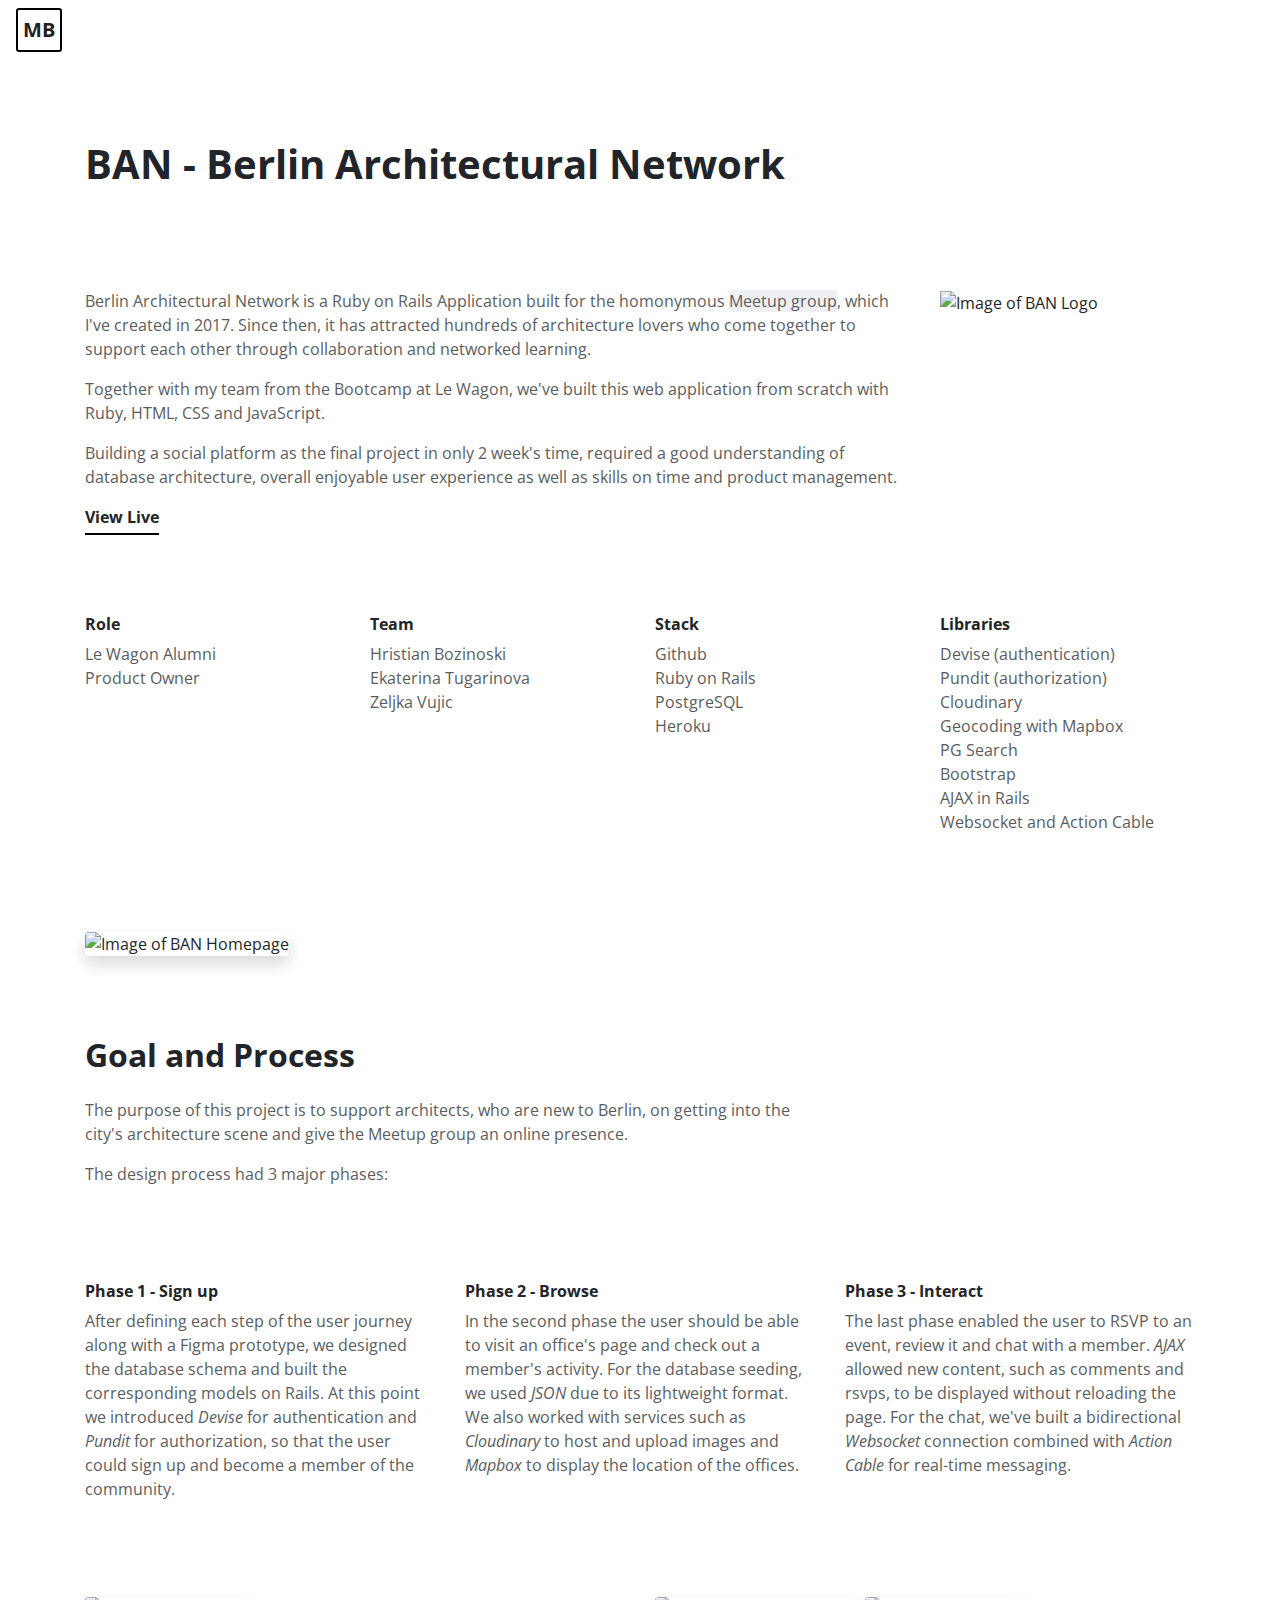
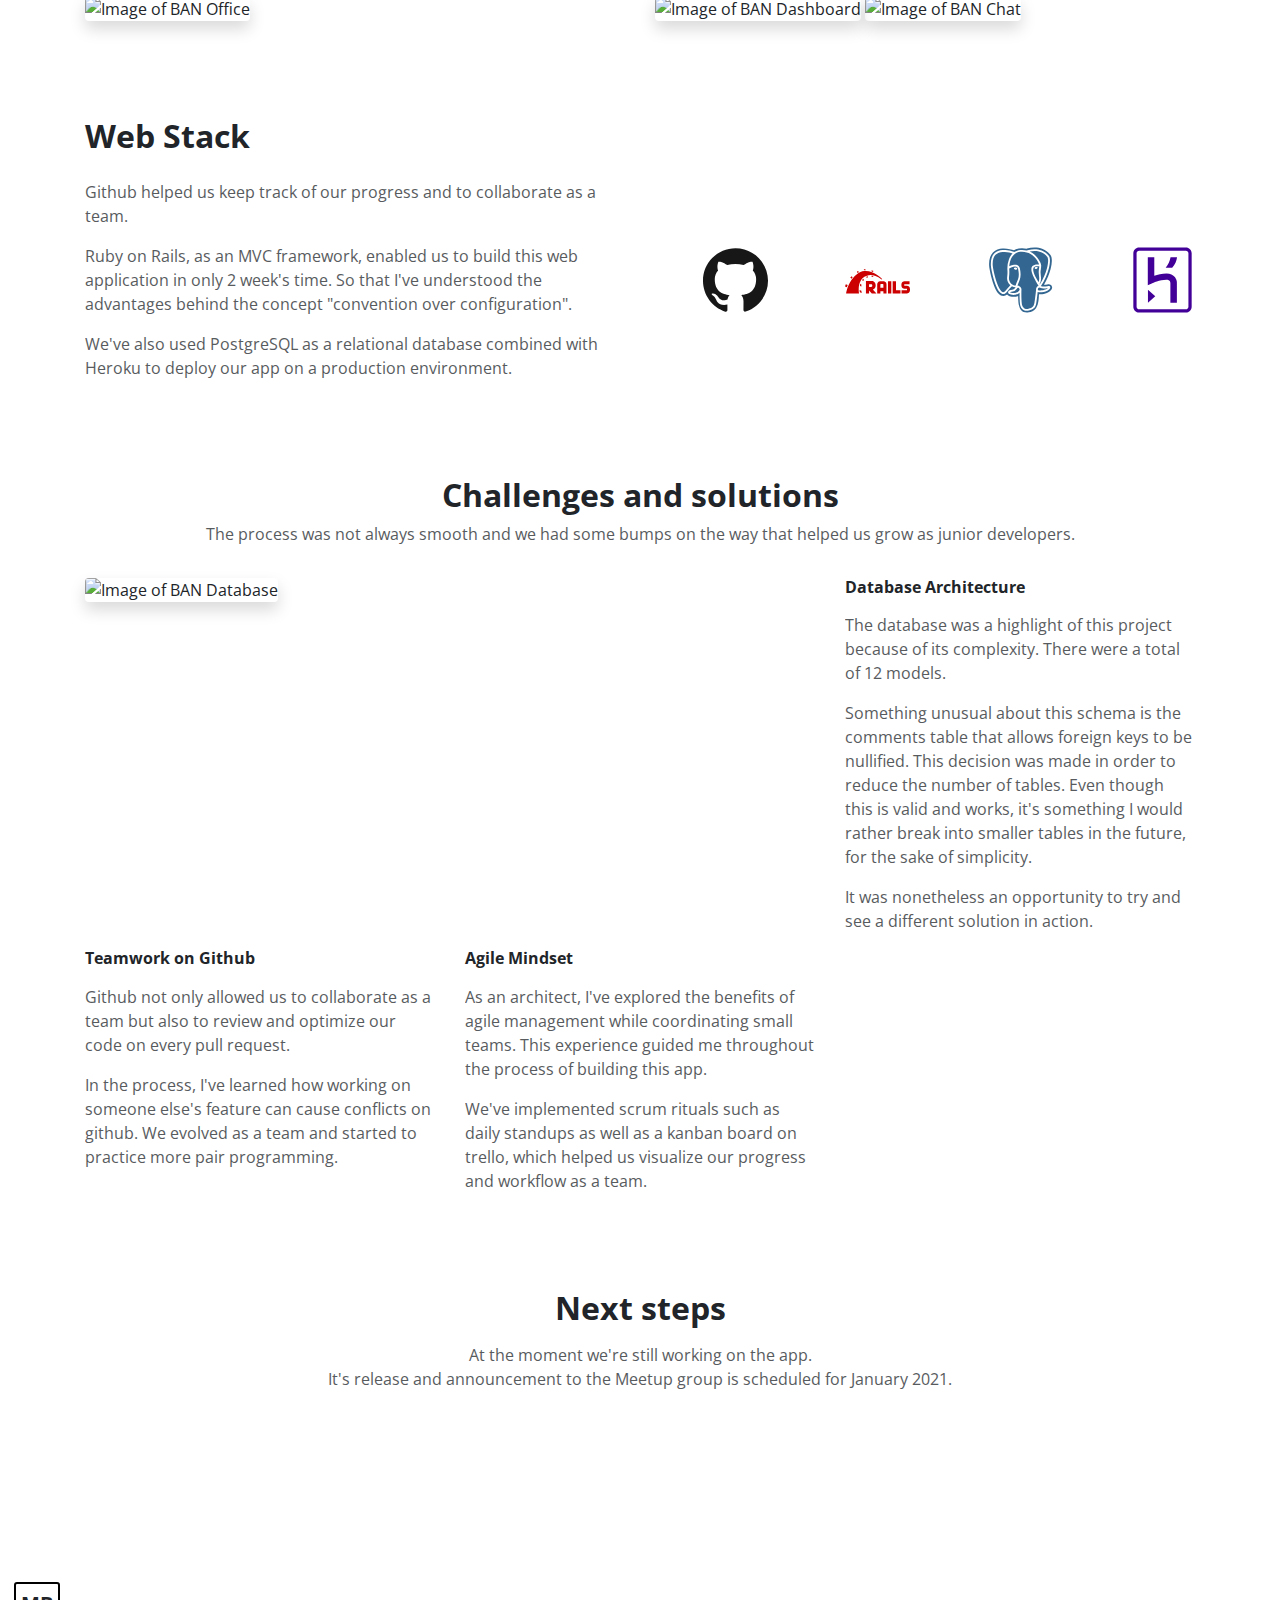
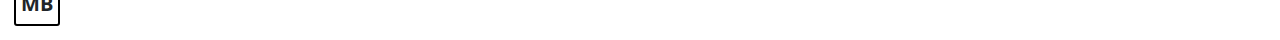
==== commit 7ab2e011: "adjusted layout" ====
--- a/pr_berlinarchnet.html
+++ b/pr_berlinarchnet.html
@@ -22,12 +22,10 @@
 		<div class="container mx-auto min-vh-100">
 			<!-- Summary -->
 			<div class="row my-spacing" id="ban-summary">
-				<div class="col-12 mb-3">
+				<div class="col-12 mb-5">
 					<h1>BAN - Berlin Architectural Network</h1>
-					<ul>
-						<li class="links mb-5"><a href="https://github.com/MariaBraganca/ban-berlinarchnet" target="_blank"><i class="fab fa-github"></i></a></li>
-						<li class="links mb-5"><a href="https://www.linkedin.com/in/mariabraganca/" target="_blank"><i class="fab fa-linkedin"></i></a></li>
-					</ul>
+          <a href="https://github.com/MariaBraganca/" class="links mr-3" target="_blank"><i class="fab fa-github"></i></a>
+          <a href="https://www.linkedin.com/in/mariabraganca/" class="links mr-3" target="_blank"><i class="fab fa-linkedin"></i></a>
 				</div>
 				<div class="col-12 col-lg-9">
 					<p>Berlin Architectural Network is a Ruby on Rails Application built for the homonymous <a href="https://www.meetup.com/BAN-Berlin-Architectural-Network/" title="Link to BAN Meetup group">Meetup group</a>, which I've created in 2017. Since then, it has attracted hundreds of architecture lovers who come together to support each other through collaboration and networked learning.</p>
@@ -221,8 +219,8 @@
 		<footer>
 			<a class="navbar-brand font-weight-bold logo" href="index.html">MB</a>
 			<div>
-				<a href="https://github.com/MariaBraganca/" class="mr-3" target="_blank">Github</a>
-				<a href="https://www.linkedin.com/in/mariabraganca/" class="mr-3" target="_blank">Linkedin</a>
+        <a href="https://github.com/MariaBraganca/" class="links mr-3" target="_blank"><i class="fab fa-github"></i></a>
+        <a href="https://www.linkedin.com/in/mariabraganca/" class="links mr-3" target="_blank"><i class="fab fa-linkedin"></i></a>
 			</div>
 		</footer>
 		<!-- Bootstrap  -->
--- a/style.css
+++ b/style.css
@@ -57,22 +57,26 @@
     border-bottom: 2px solid black;
     font-weight: 700;
     padding-bottom: 4px;
+    opacity: 100;
     transition: 0.5s;
 }
-.btn-view:hover   {
-    border-bottom: 6px solid black;
+.btn-view:hover {
+    background-color: yellow;
 }
-/* CSS List */
+.project:hover > .project-img {
+    transform: scale(1.02);
+}
+.project:hover > .btn-view {
+    background-color: yellow;
+}
+/* CSS Links */
 .links {
-    display: inline;
-}
-.links a {
     color:  #ced4da;
     font-size: 30px;
     margin-right: 10px;
     transition: 1s;
 }
-.links a:hover {
+.links:hover {
     color: black;
 }
 /* CSS Arrows */
@@ -90,7 +94,7 @@
     width: 100%;
     object-fit: cover;
     object-position: top;
-    transition: 0.5s;
+    transition: 0.3s;
 }
 /* CSS Crop Thumbnails */
 #gallery {
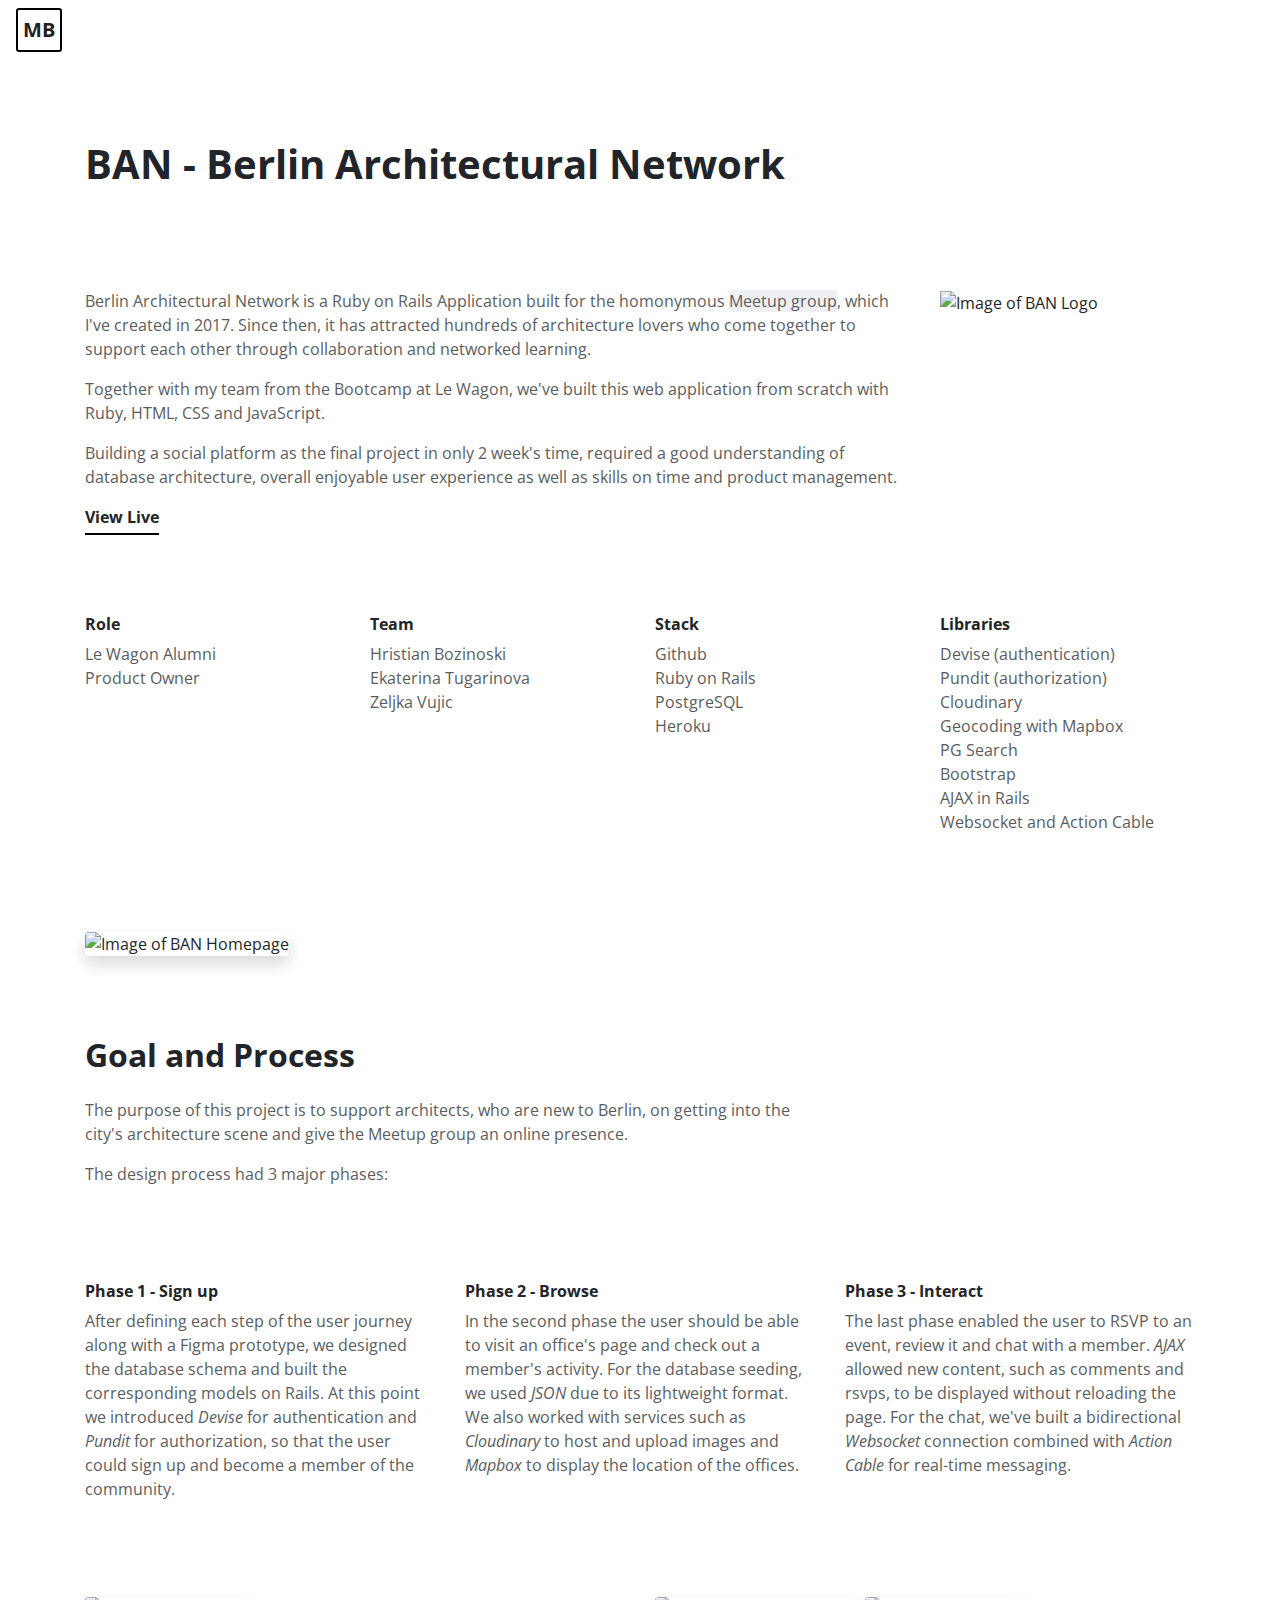
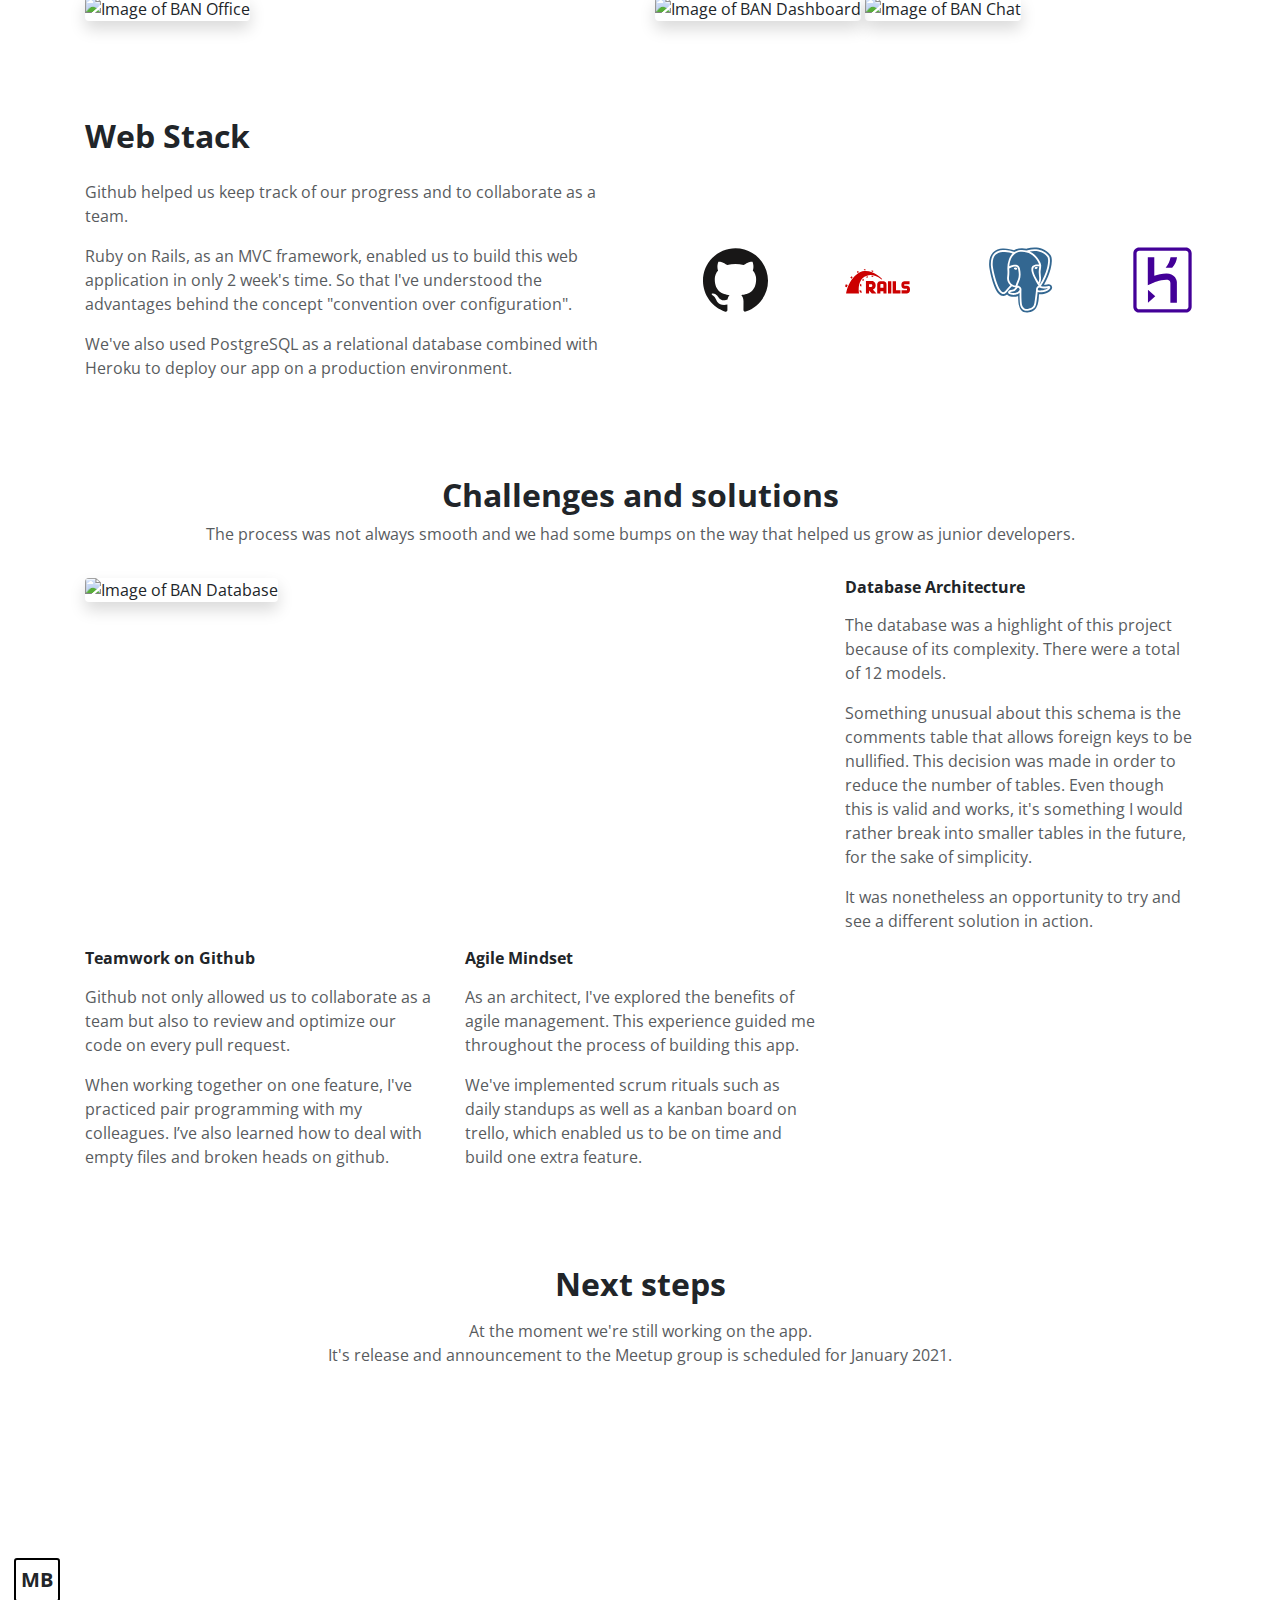
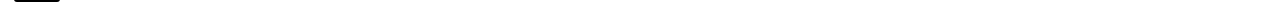
==== commit 663f7fa8: "updated ban about" ====
--- a/pr_berlinarchnet.html
+++ b/pr_berlinarchnet.html
@@ -80,7 +80,7 @@
 			</div>
 			<div class="row">
 				<div class="col-12">
-					<img src="https://res.cloudinary.com/db5jh0zwo/image/upload/v1601891589/profile/ban-homepage.jpg" class="img-fluid w-100 shadow rounded" alt="Image of BAN Homepage">
+					<img src="https://res.cloudinary.com/db5jh0zwo/image/upload/v1602235491/profile/ban-x.gif" class="img-fluid w-100 shadow rounded" alt="Image of BAN Homepage">
 				</div>
 			</div>
 			<!-- Goal -->
@@ -193,13 +193,13 @@
 				<div class="col-12 col-lg-4">
 					<h6 class="mb-3">Teamwork on Github</h6>
 					<p>Github not only allowed us to collaborate as a team but also to review and optimize our code on every pull request.</p>
-					<p>In the process, I've learned how working on someone else's feature can cause conflicts on github. We evolved as a team and started to practice more pair programming.</p>
+					<p>When working together on one feature, I've practiced pair programming with my colleagues. I’ve also learned how to deal with empty files and broken heads on github.</p>
 				</div>
 				<!-- Agile Mindset -->
 				<div class="col-12 col-lg-4">
 					<h6 class="mb-3">Agile Mindset</h6>
-					<p>As an architect, I've explored the benefits of agile management while coordinating small teams. This experience guided me throughout the process of building this app.</p>
-					<p>We've implemented scrum rituals such as daily standups as well as a kanban board on trello, which helped us visualize our progress and workflow as a team.</p>
+					<p>As an architect, I've explored the benefits of agile management. This experience guided me throughout the process of building this app.</p>
+					<p>We've implemented scrum rituals such as daily standups as well as a kanban board on trello, which enabled us to be on time and build one extra feature.</p>
 				</div>
 			</div>
 			<!-- Next steps -->
--- a/style.css
+++ b/style.css
@@ -22,7 +22,7 @@
 }
 p a:hover {
     color: inherit;
-    background-color: yellow;
+    background-color:#e0ff4f;
 }
 a {
     color: inherit;
@@ -55,19 +55,19 @@
 .btn-view {
     display: inline-block;
     border-bottom: 2px solid black;
+    padding-bottom: 4px;
     font-weight: 700;
-    padding-bottom: 4px;
     opacity: 100;
     transition: 0.5s;
 }
 .btn-view:hover {
-    background-color: yellow;
+    background-color: #e0ff4f;
 }
 .project:hover > .project-img {
-    transform: scale(1.02);
+    transform: scale(1.03);
 }
 .project:hover > .btn-view {
-    background-color: yellow;
+    background-color: #e0ff4f;
 }
 /* CSS Links */
 .links {
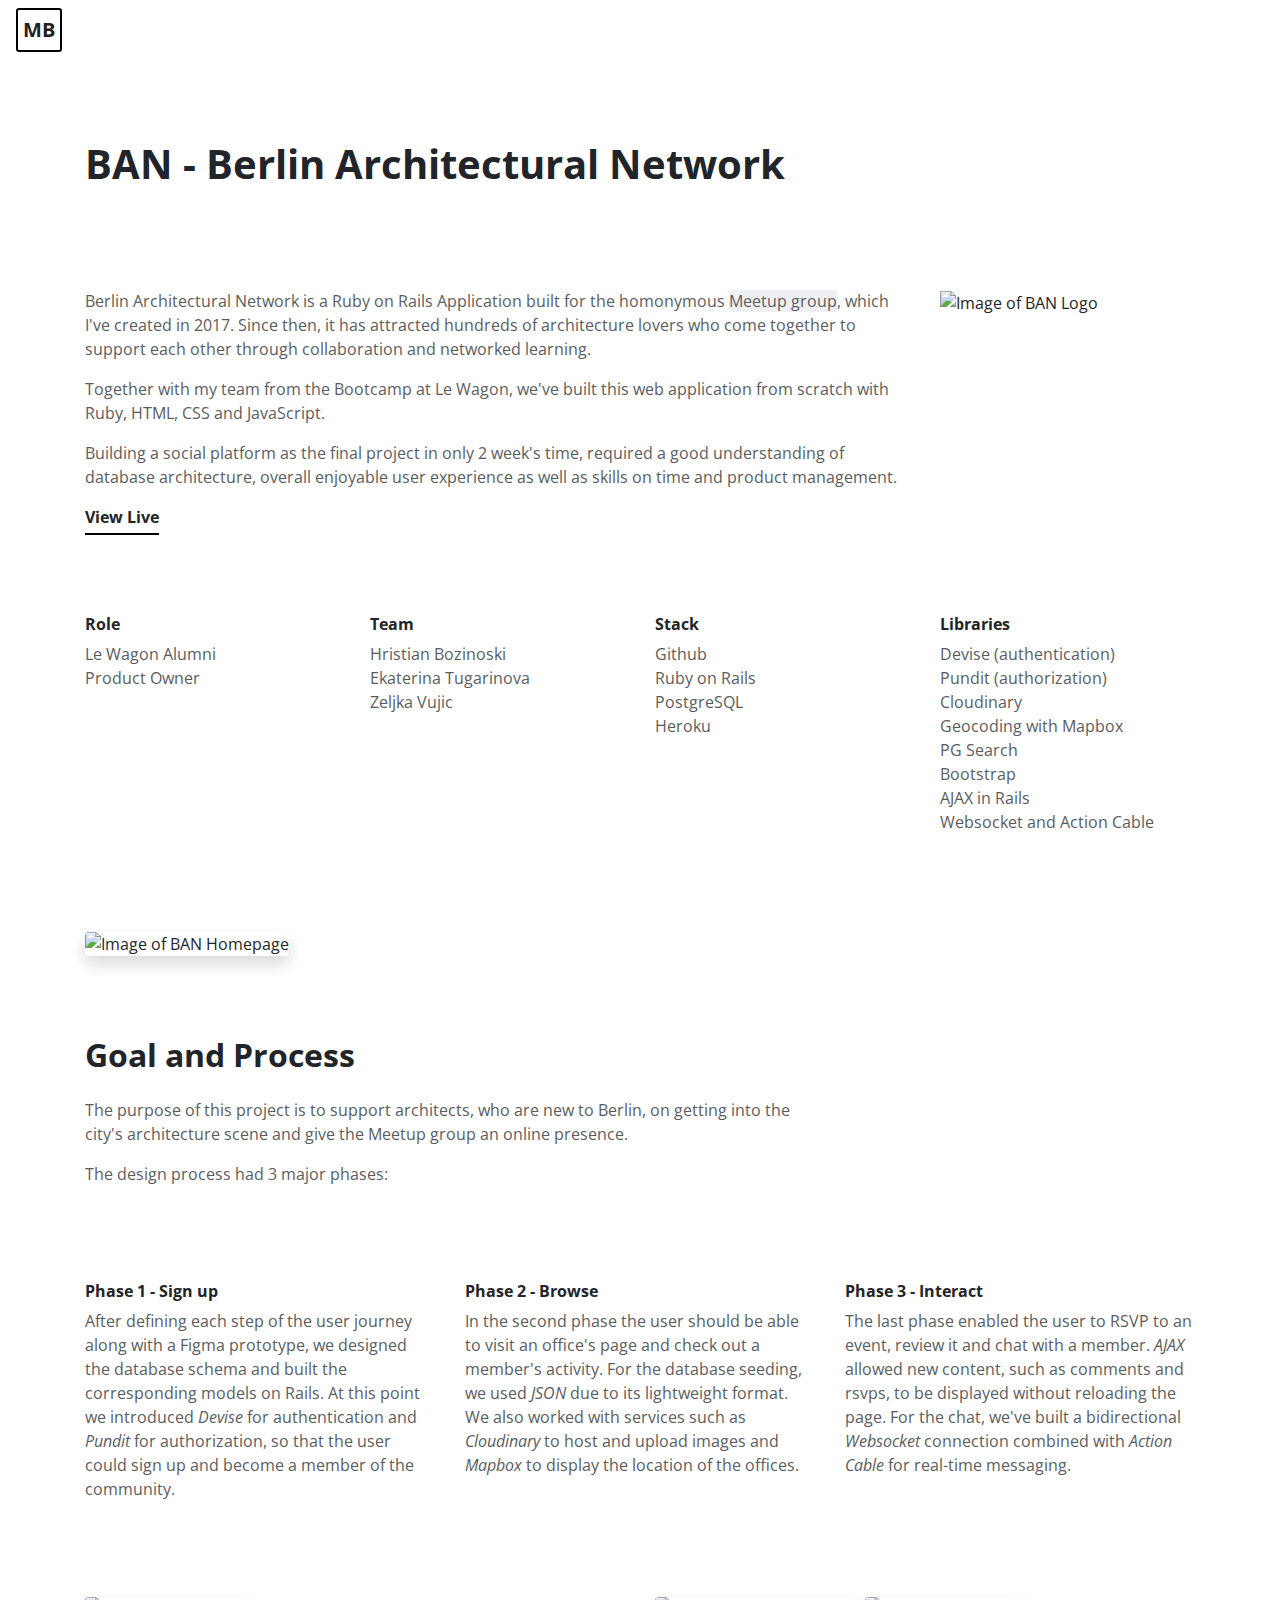
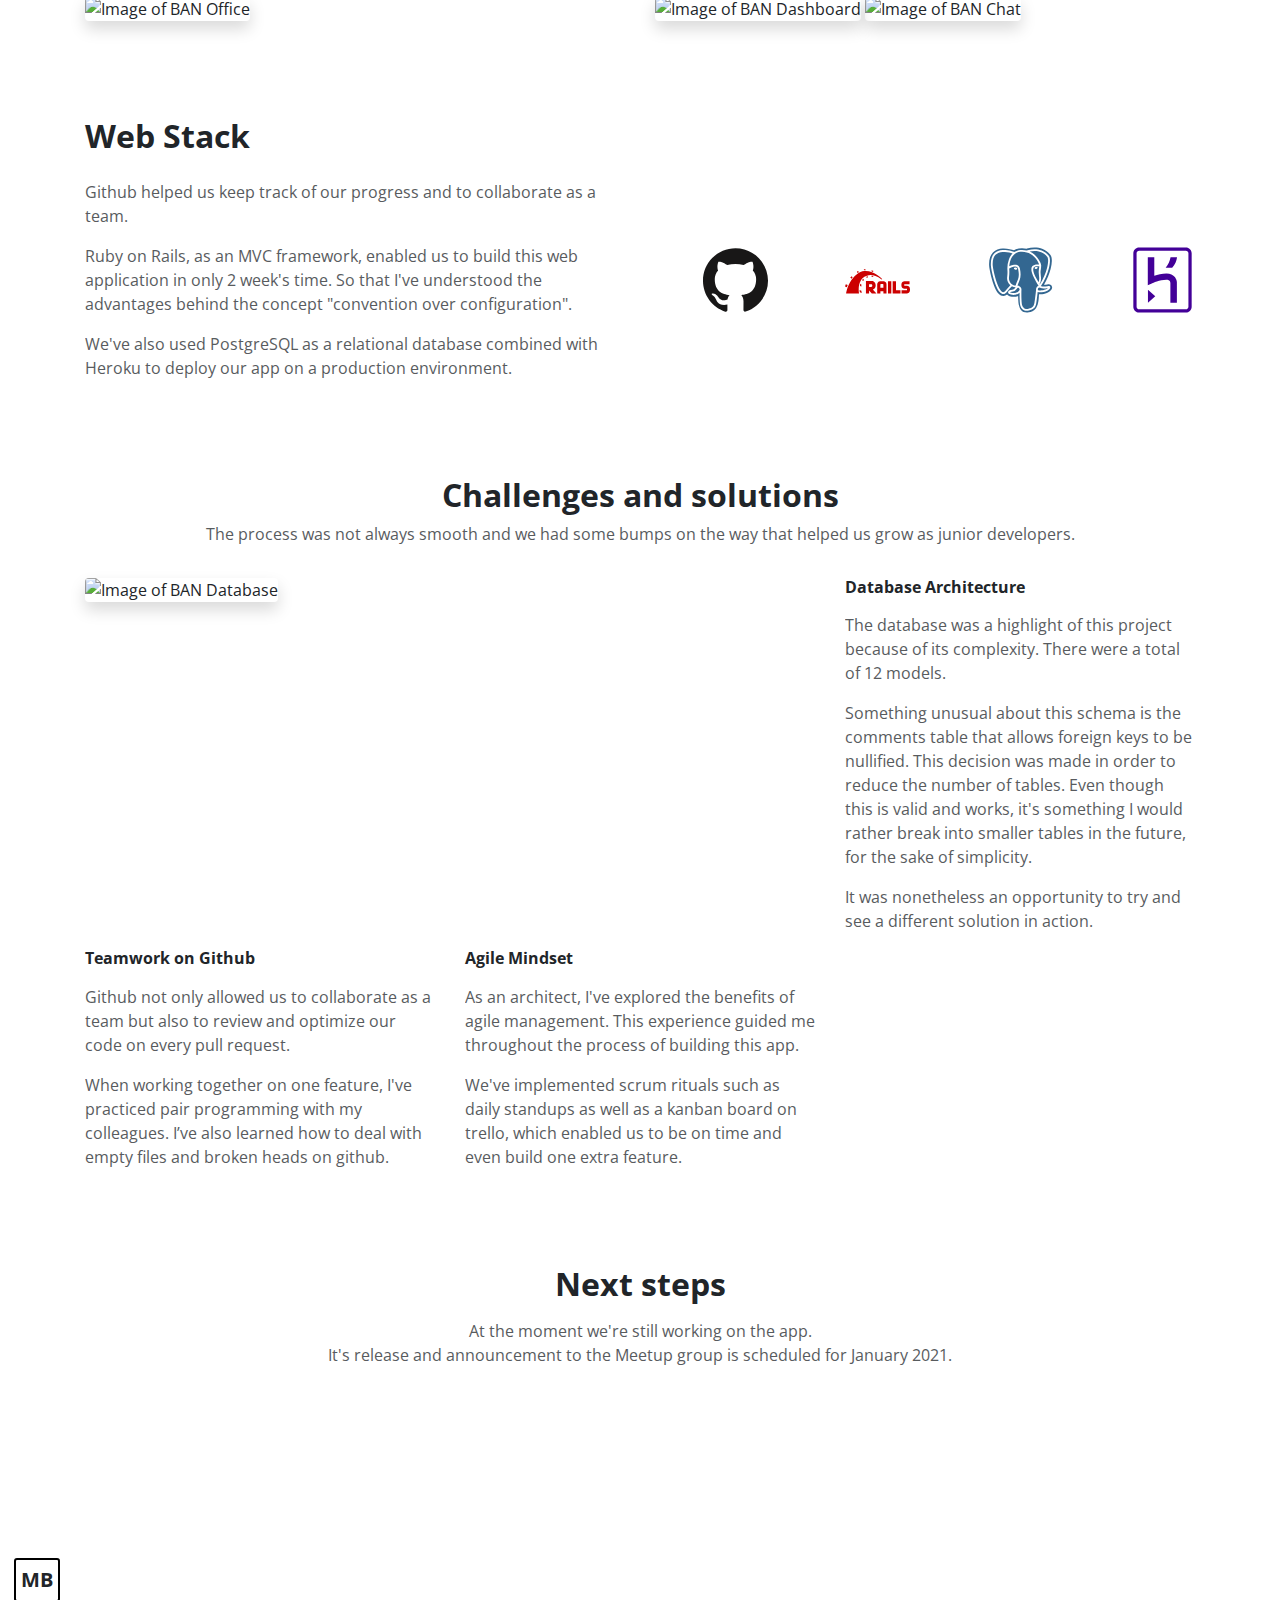
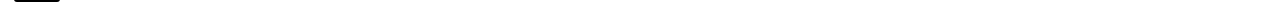
==== commit 838083de: "corrected typo" ====
--- a/pr_berlinarchnet.html
+++ b/pr_berlinarchnet.html
@@ -199,7 +199,7 @@
 				<div class="col-12 col-lg-4">
 					<h6 class="mb-3">Agile Mindset</h6>
 					<p>As an architect, I've explored the benefits of agile management. This experience guided me throughout the process of building this app.</p>
-					<p>We've implemented scrum rituals such as daily standups as well as a kanban board on trello, which enabled us to be on time and build one extra feature.</p>
+					<p>We've implemented scrum rituals such as daily standups as well as a kanban board on trello, which enabled us to be on time and even build one extra feature.</p>
 				</div>
 			</div>
 			<!-- Next steps -->
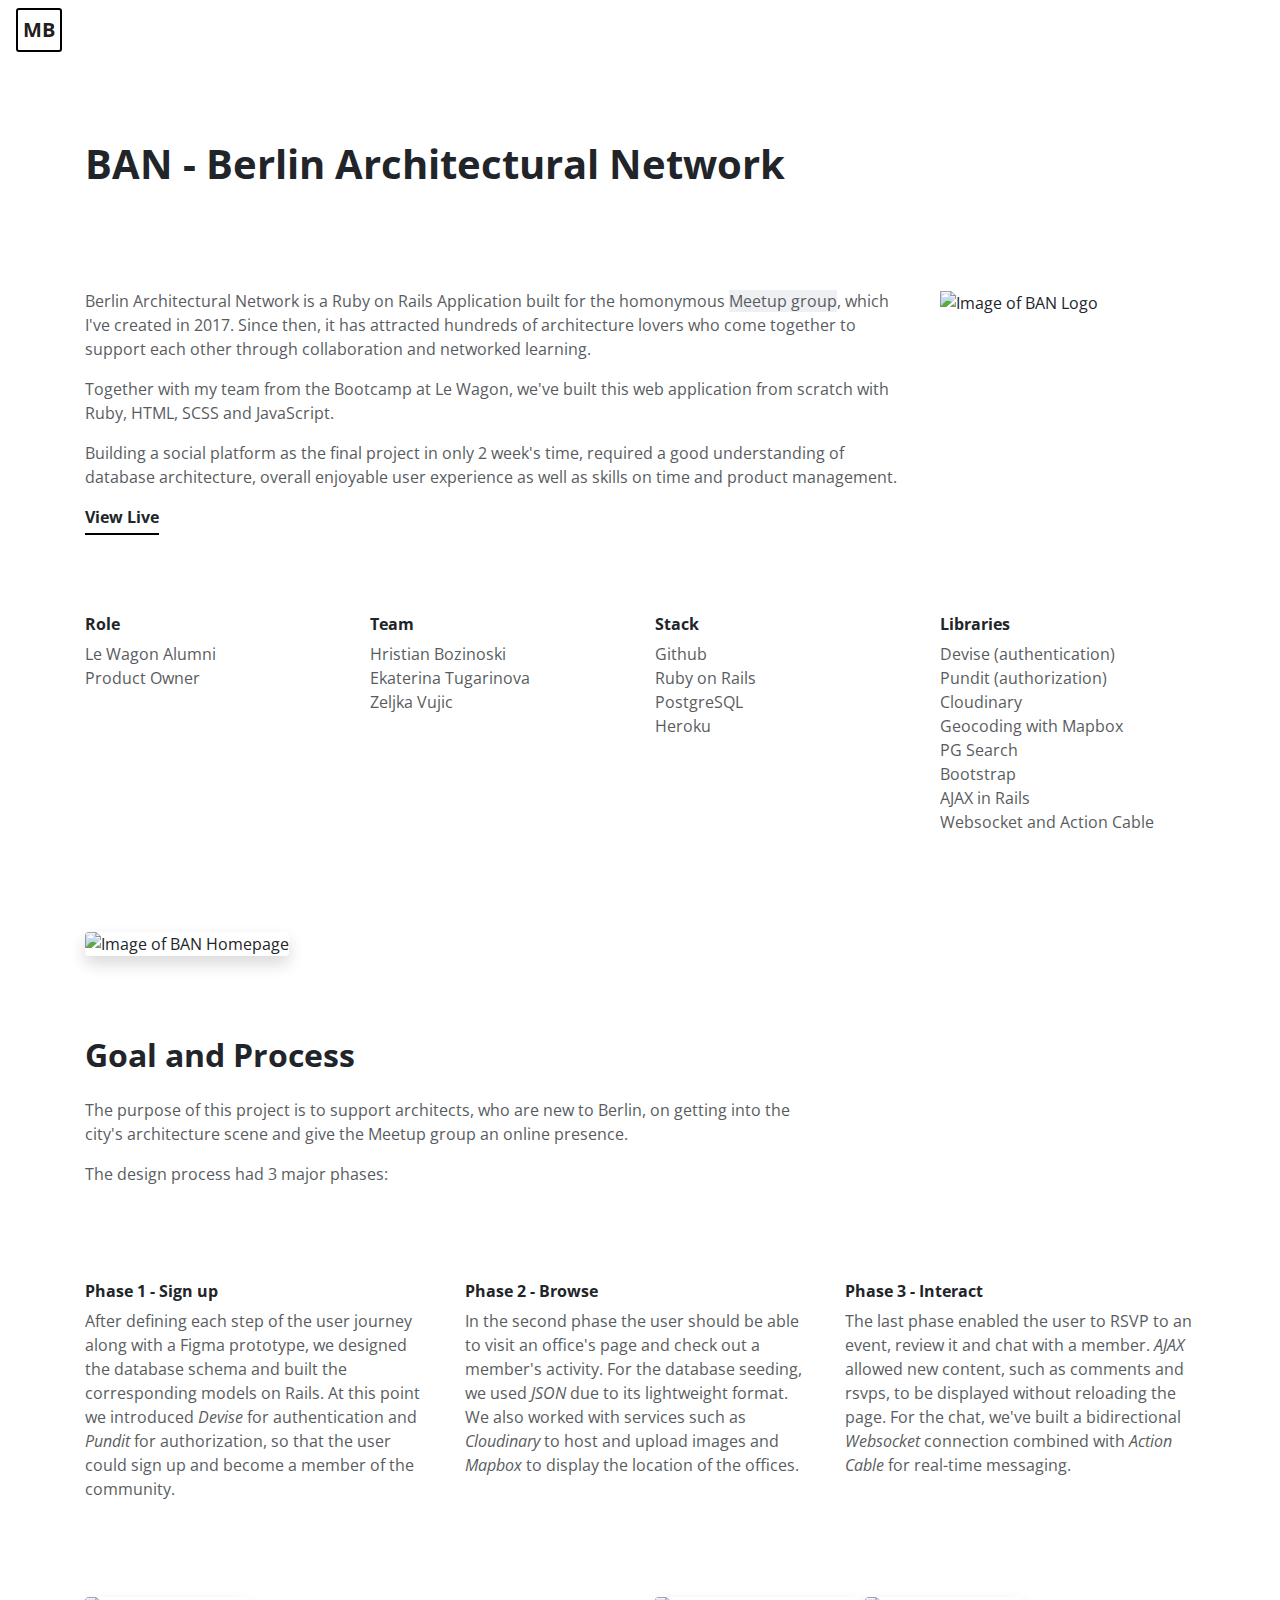
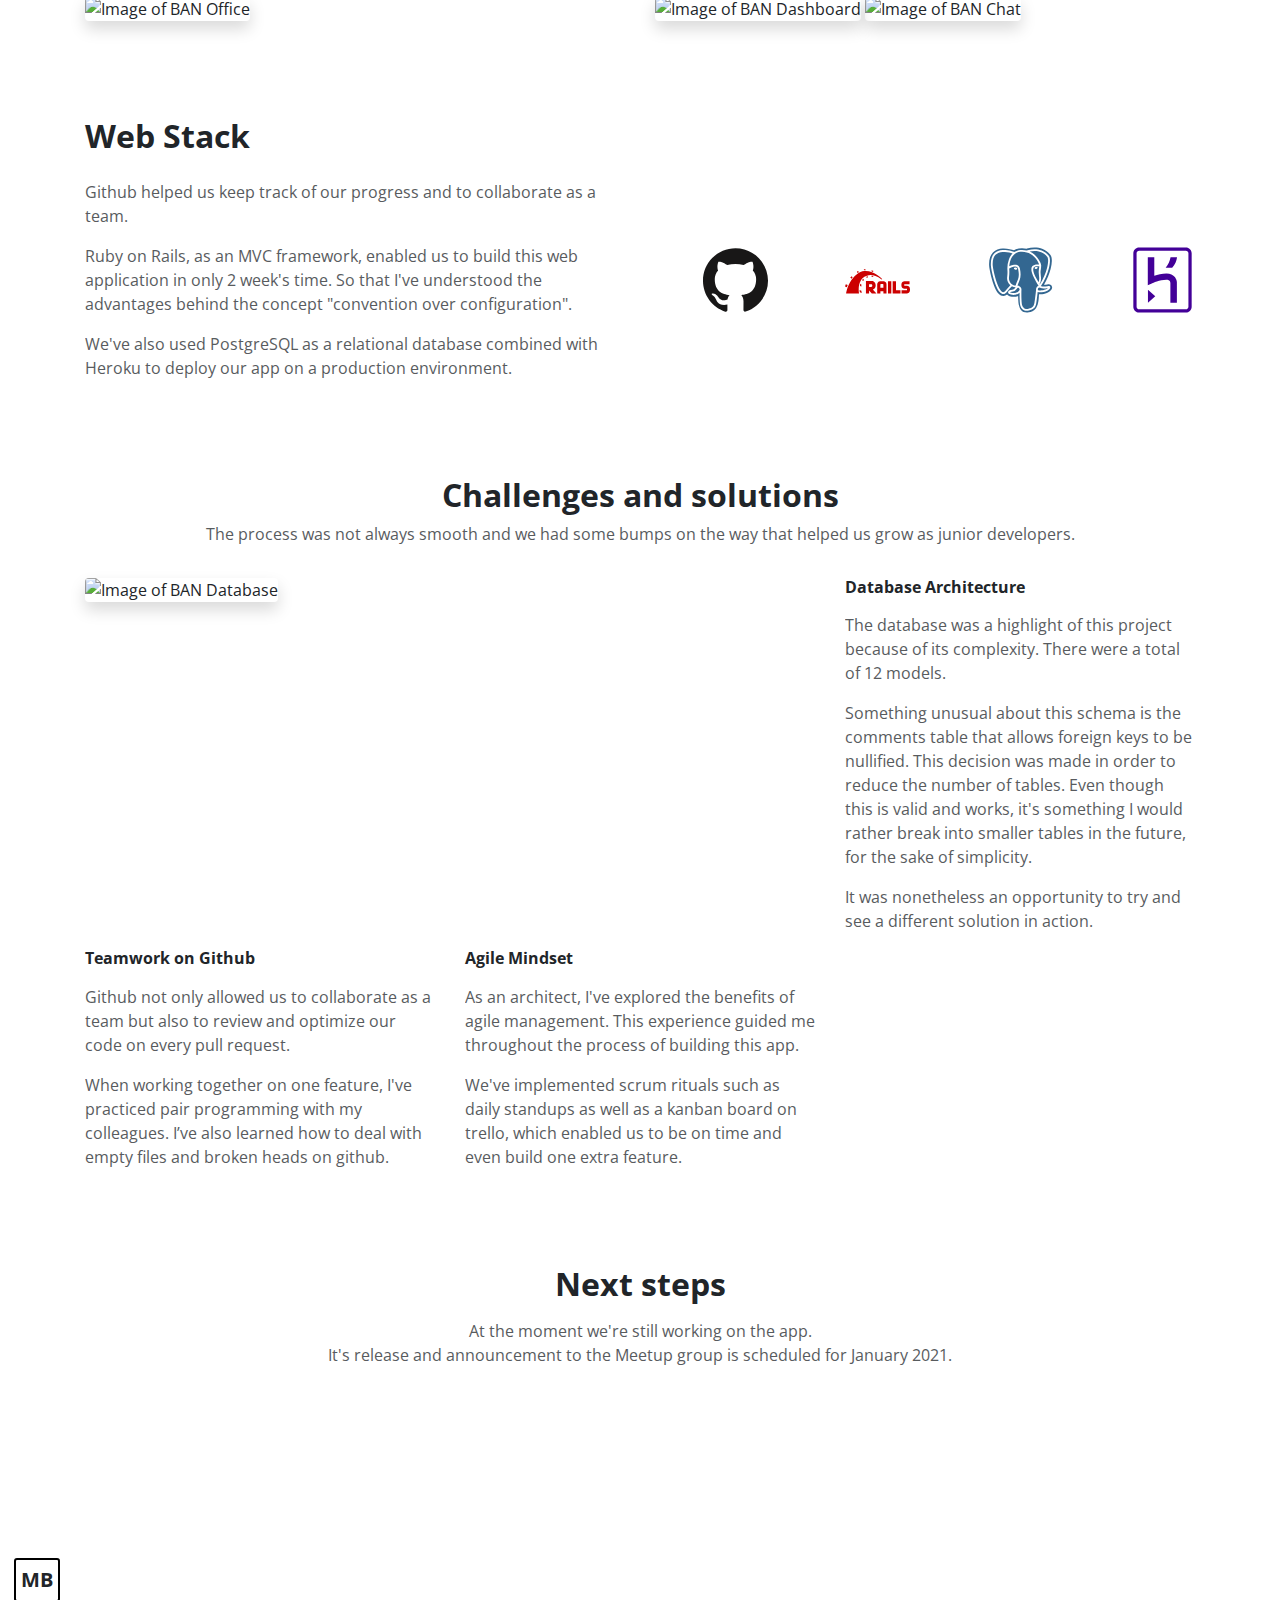
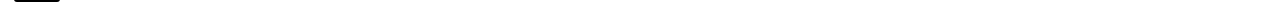
==== commit cd26be7f: "scss correction" ====
--- a/pr_berlinarchnet.html
+++ b/pr_berlinarchnet.html
@@ -29,7 +29,7 @@
 				</div>
 				<div class="col-12 col-lg-9">
 					<p>Berlin Architectural Network is a Ruby on Rails Application built for the homonymous <a href="https://www.meetup.com/BAN-Berlin-Architectural-Network/" title="Link to BAN Meetup group">Meetup group</a>, which I've created in 2017. Since then, it has attracted hundreds of architecture lovers who come together to support each other through collaboration and networked learning.</p>
-          <p>Together with my team from the Bootcamp at Le Wagon, we've built this web application from scratch with Ruby, HTML, CSS and JavaScript.</p>
+          <p>Together with my team from the Bootcamp at Le Wagon, we've built this web application from scratch with Ruby, HTML, SCSS and JavaScript.</p>
 					<p>Building a social platform as the final project in only 2 week's time, required a good understanding of database architecture, overall enjoyable user experience as well as skills on time and product management.</p>
 					<a href="https://berlinarchnet.herokuapp.com/" class="btn-view" title="Link to BAN on Heroku" target="_blank">View Live</a>
 				</div>
